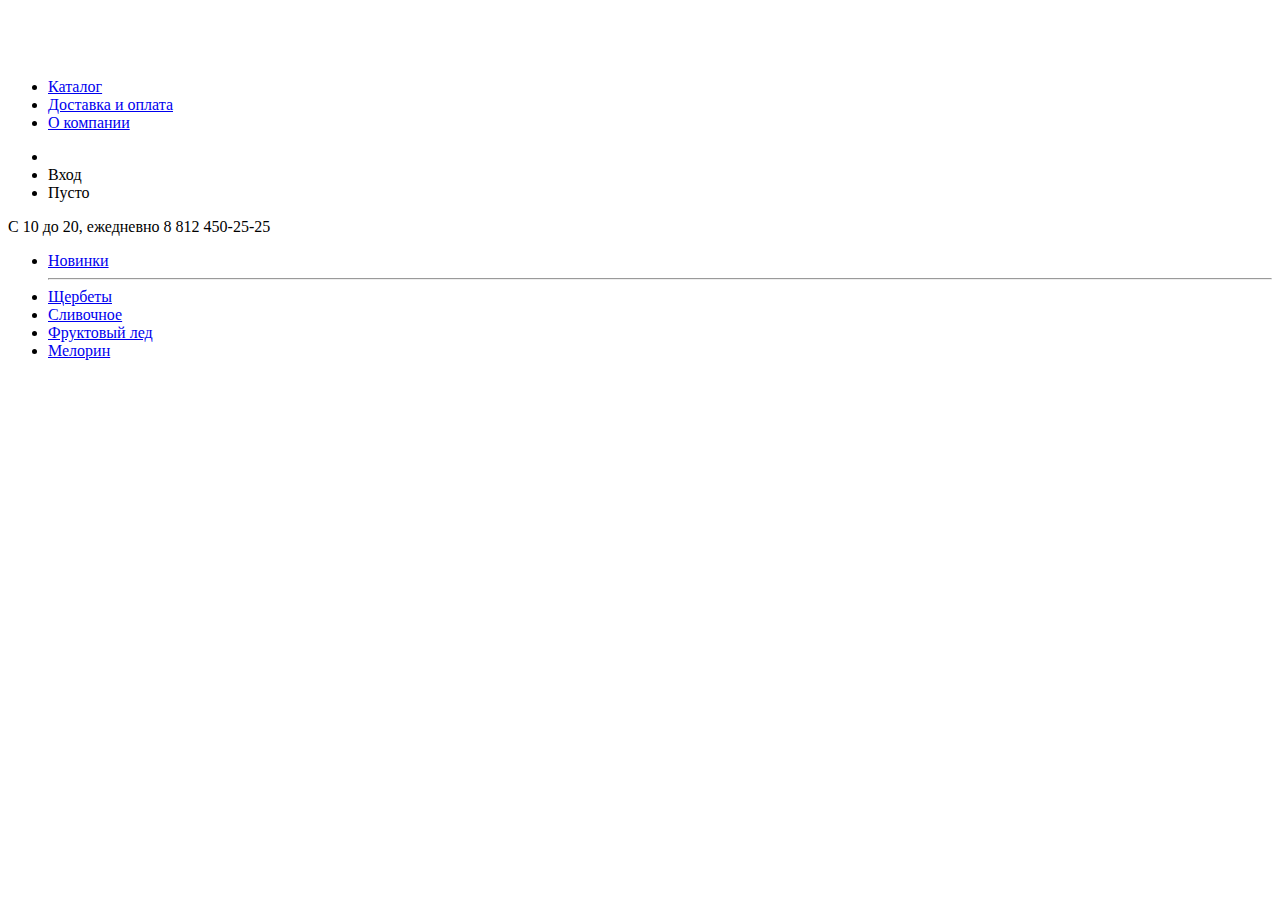
==== index.html @ 8fad9836 "markup" ====
<!DOCTYPE html>
<html lang="ru">
  <head>
    <meta charset="utf-8">
    <title>HTML Academy: Глейси</title>
  </head>
  <body>

    <header class="header">
    	<a class="header__logo">
          <img src="img/logo.png" width="100" height="50" alt="Логотип Глейси">
      </a>
    	<nav class="main-navigation">
	        <ul class="main-menu">
	          <li class="main-menu__item"><a class="main-menu__link" href="catalog.html">Каталог</a></li>
	          <li class="main-menu__item"><a class="main-menu__link" href="delivery.html">Доставка и оплата</a></li>
	          <li class="main-menu__item"><a class="main-menu__link" href="aboutUs.html">О компании</a></li>
	        </ul>
	        <ul class="user-menu">
	        	<li class="user-menu__item user-menu__search"></li>
	          	<li class="user-menu__item user-menu__login-link">Вход</li>
	          	<li class="user-menu__item user-menu__cart">Пусто</li>
	        </ul>
    	</nav>
    	<p class="contacts">
    		<span class="contacts__schedule">С 10 до 20, ежедневно</span>
    		<span class="contacts__tel">8 812 450-25-25</span>
    	</p>
    </header>

    <section class="modal-catalog">
      <ul class="catalog-menu">
        <li class="catalog-menu__item"><a class="catalog-menu__link" href="fresh.html">Новинки</a></li>
        <hr>
        <li class="catalog-menu__item"><a class="catalog-menu__link" href="scrubbings.html">Щербеты</a></li>
        <li class="catalog-menu__item"><a class="catalog-menu__link" href="creamy.html">Сливочное</a></li>
        <li class="catalog-menu__item"><a class="catalog-menu__link" href="fruitIce.html">Фруктовый лед</a></li>
        <li class="catalog-menu__item"><a class="catalog-menu__link" href="melorin.html">Мелорин</a></li>
      </ul>
    </section>
  </body>
</html>
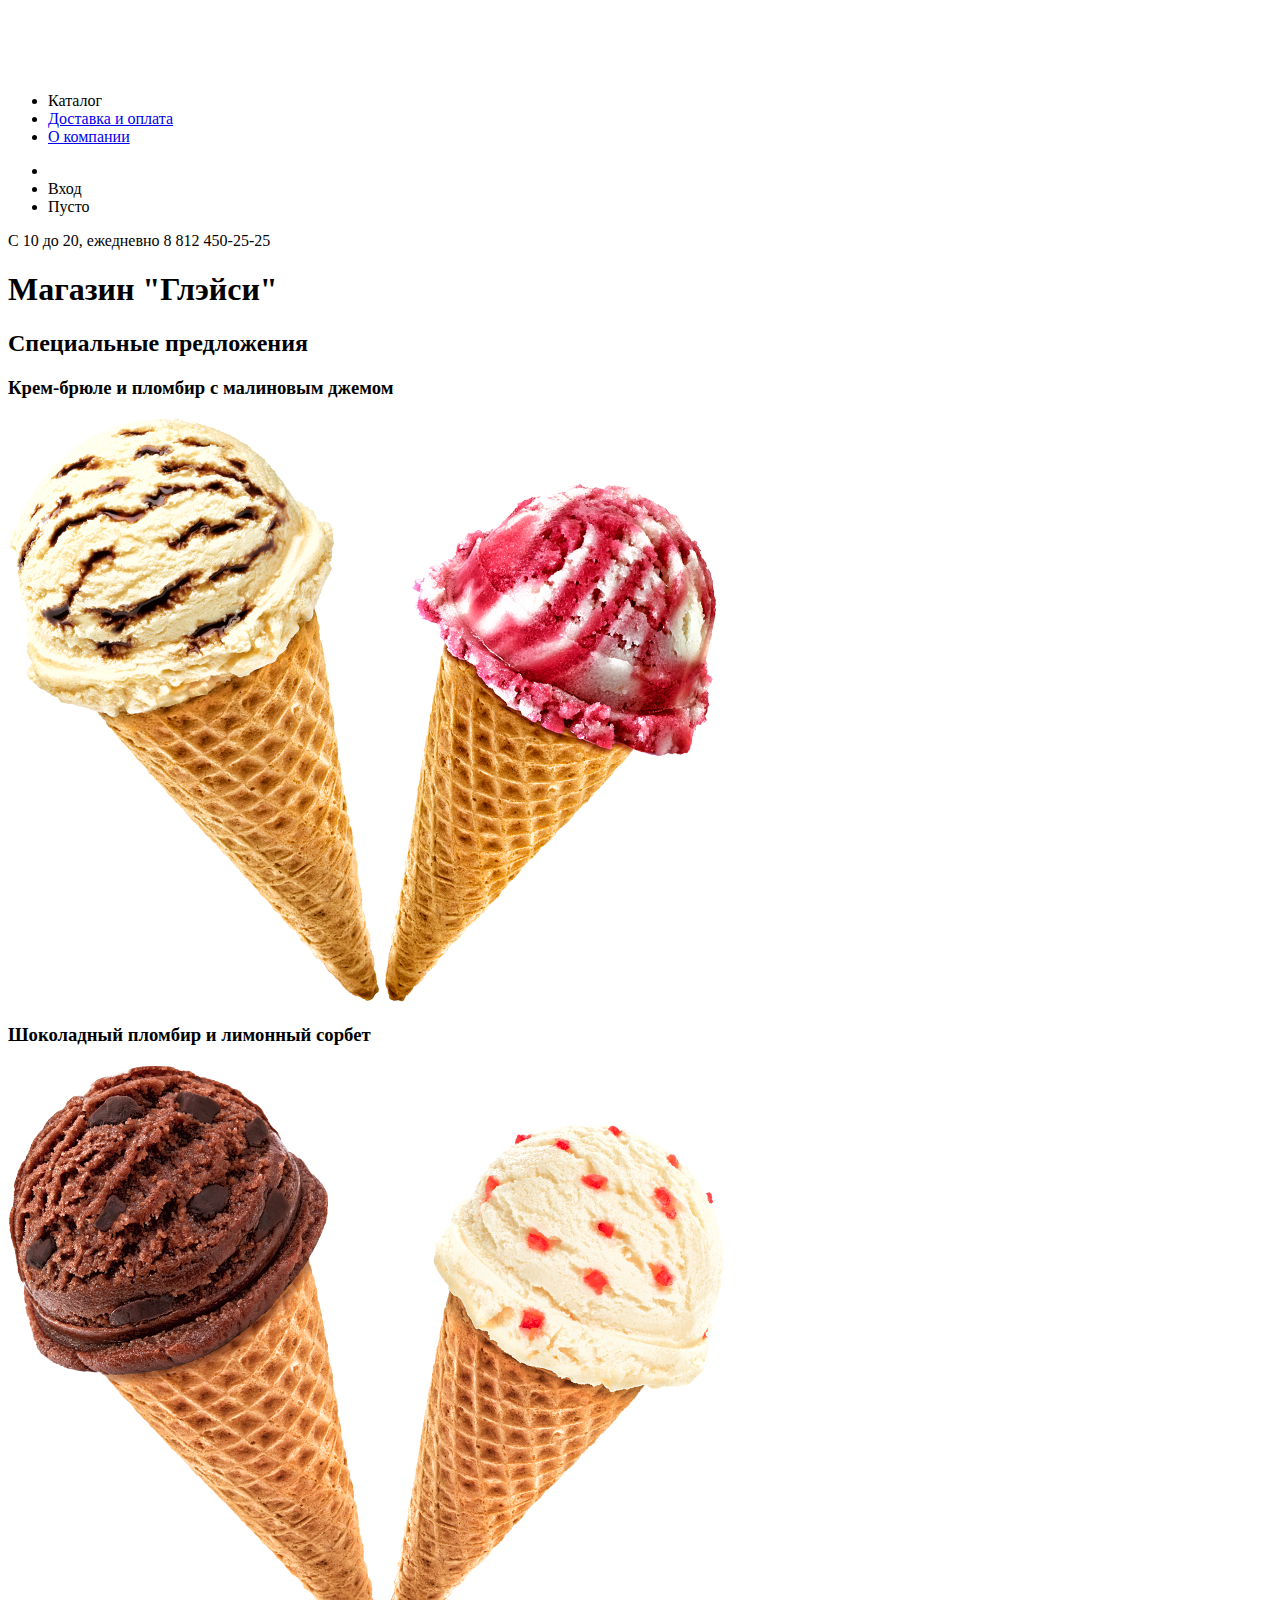
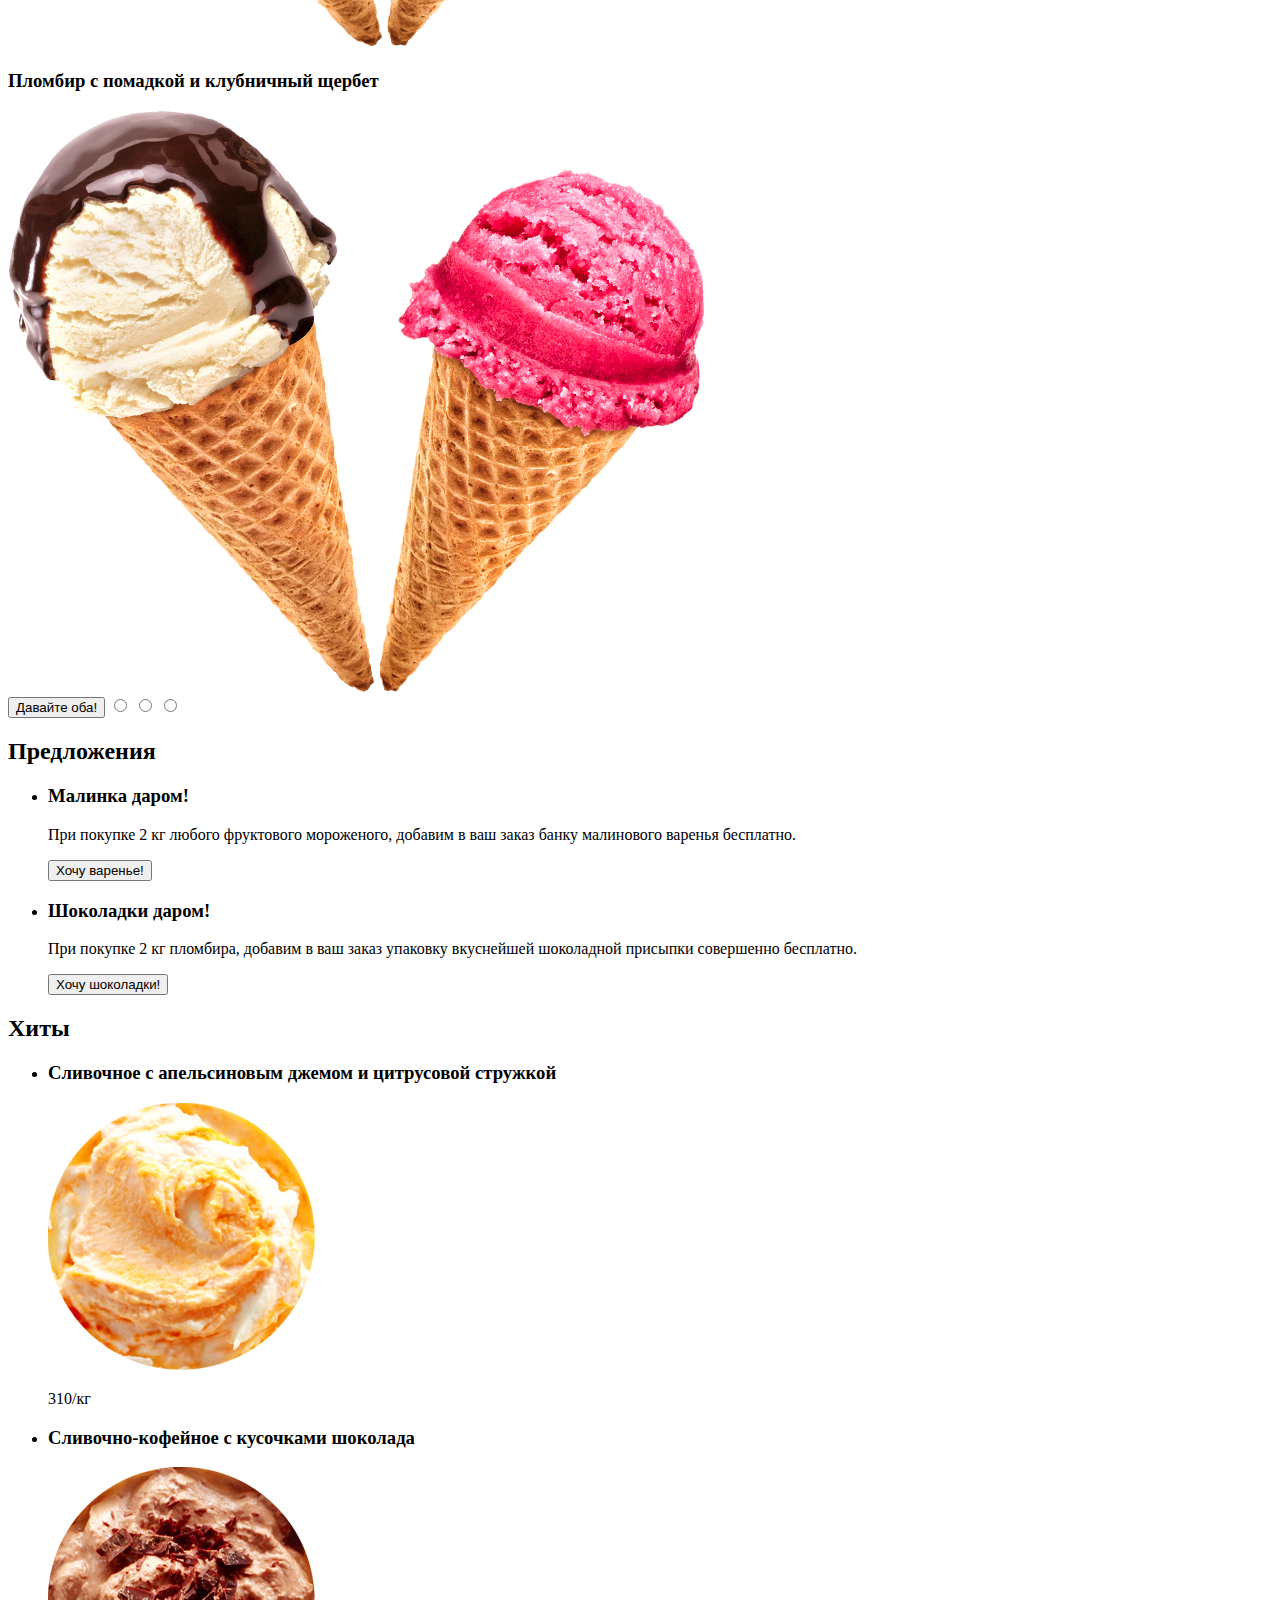
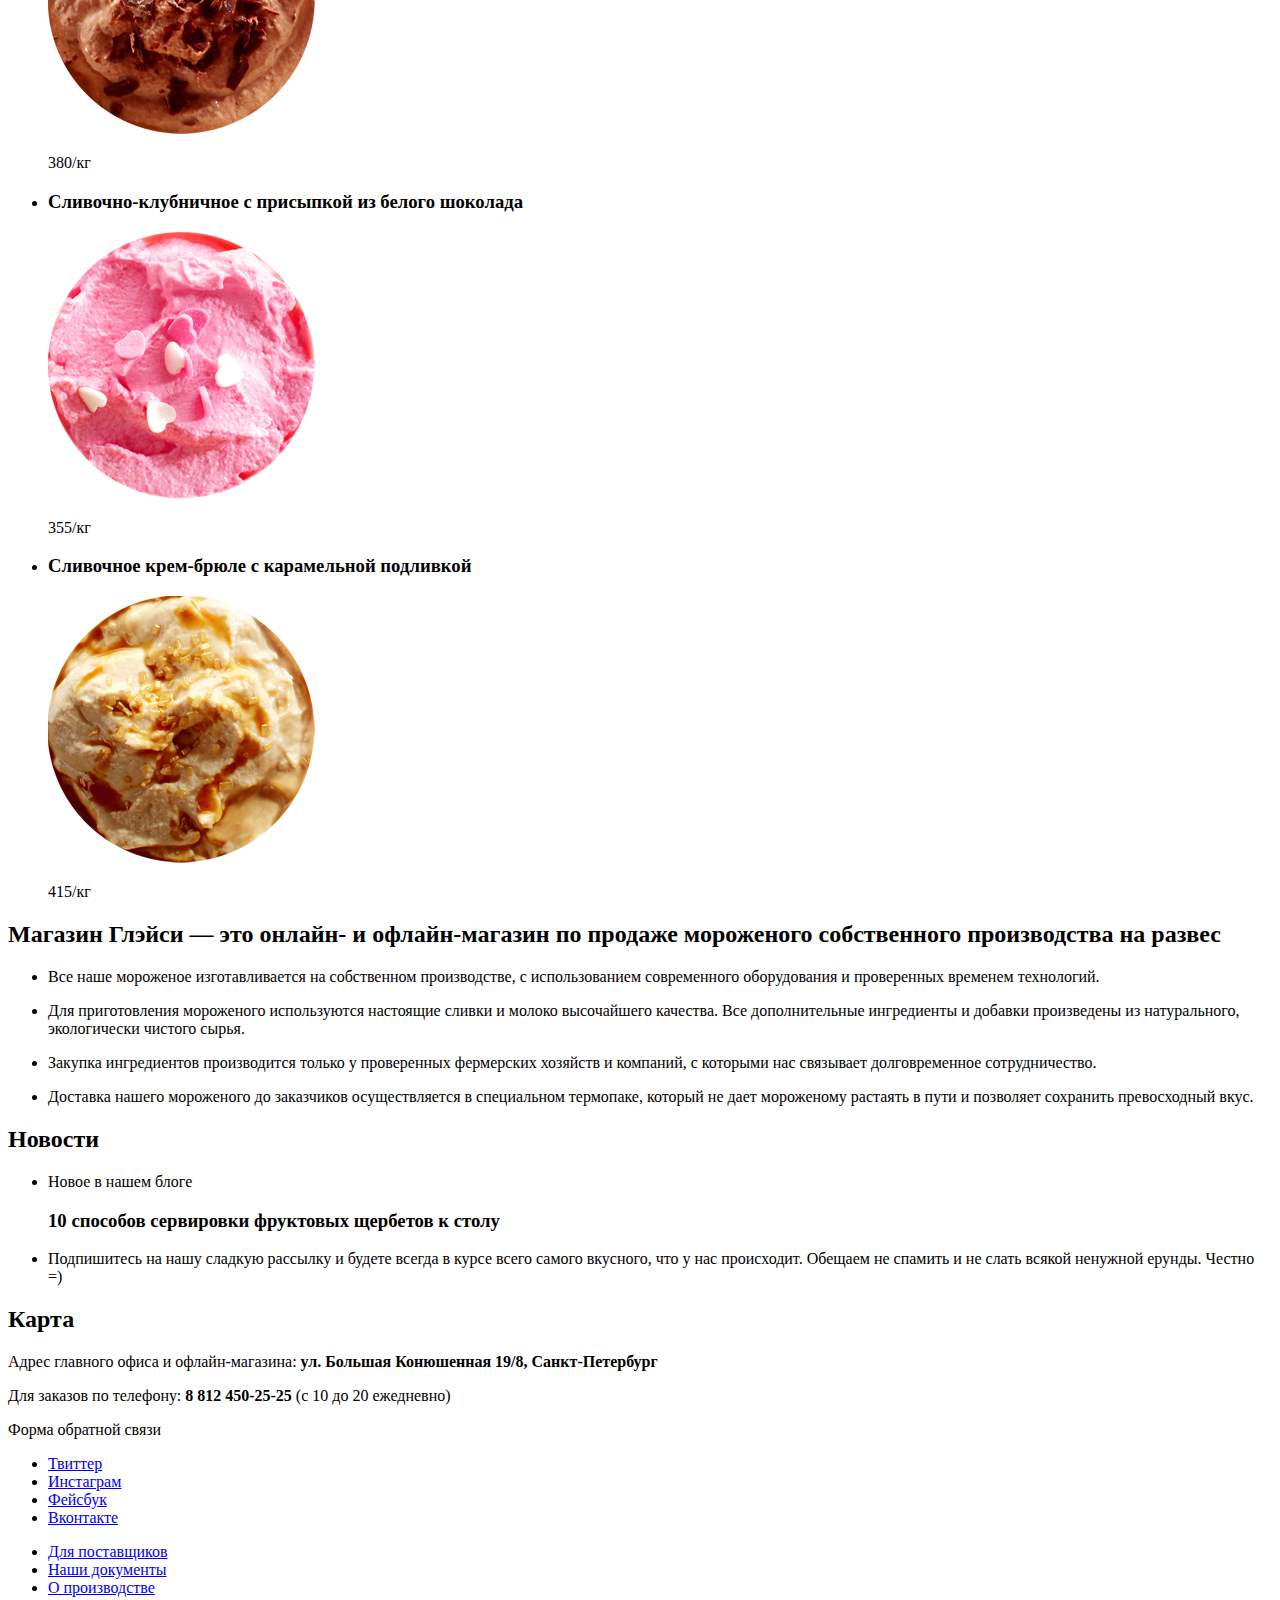
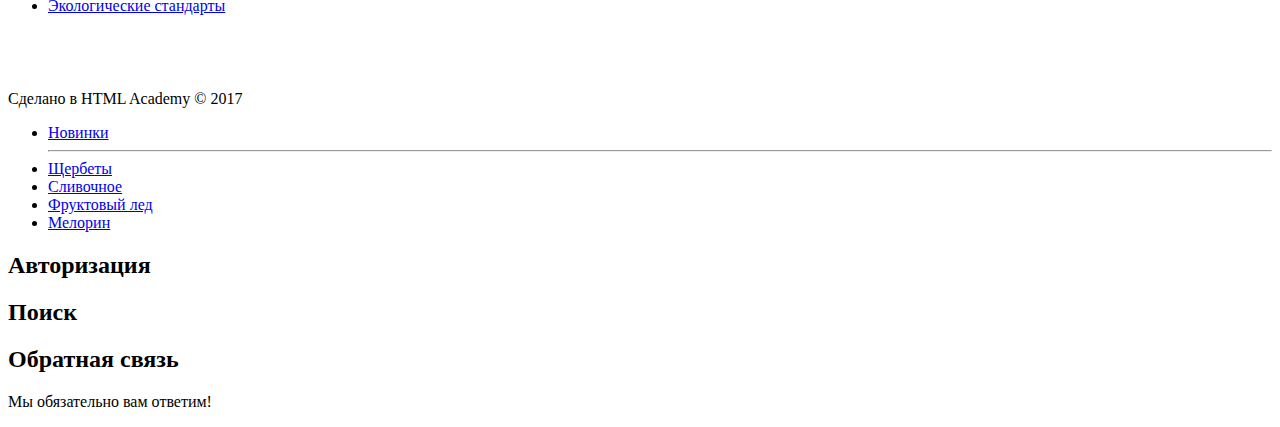
==== commit 558f8dc0: "'index_markup'" ====
--- a/index.html
+++ b/index.html
@@ -8,18 +8,18 @@
 
     <header class="header">
     	<a class="header__logo">
-          <img src="img/logo.png" width="100" height="50" alt="Логотип Глейси">
+          <img src="img/logo.png" width="154" height="64" alt="Логотип Глейси">
       </a>
     	<nav class="main-navigation">
 	        <ul class="main-menu">
-	          <li class="main-menu__item"><a class="main-menu__link" href="catalog.html">Каталог</a></li>
+	          <li class="main-menu__item">Каталог</li>
 	          <li class="main-menu__item"><a class="main-menu__link" href="delivery.html">Доставка и оплата</a></li>
 	          <li class="main-menu__item"><a class="main-menu__link" href="aboutUs.html">О компании</a></li>
 	        </ul>
 	        <ul class="user-menu">
 	        	<li class="user-menu__item user-menu__search"></li>
-	          	<li class="user-menu__item user-menu__login-link">Вход</li>
-	          	<li class="user-menu__item user-menu__cart">Пусто</li>
+          	<li class="user-menu__item user-menu__login-link">Вход</li>
+          	<li class="user-menu__item user-menu__cart">Пусто</li>
 	        </ul>
     	</nav>
     	<p class="contacts">
@@ -28,6 +28,141 @@
     	</p>
     </header>
 
+    <main>
+      <h1 class="visually-hidden">Магазин "Глэйси"</h1>
+      <section class="carousel">
+        <h2 class="visually-hidden">Специальные предложения</h2>
+        <div class="carousel__item1">
+          <h3>Крем-брюле и пломбир с малиновым джемом</h3>
+          <img src="img/bg/Мороженко1.png" width="372" height="584" alt="Мороженко1">
+          <img src="img/bg/Мороженко2.png" width="333" height="519" alt="Мороженко2">
+        </div>
+        <div class="carousel__item2">
+          <h3>Шоколадный пломбир и лимонный сорбет</h3>
+          <img src="img/bg/Мороженко3.png" width="375" height="582" alt="Мороженко3">
+          <img src="img/bg/Мороженко4.png" width="338" height="523" alt="Мороженко4">
+        </div>
+        <div class="carousel__item3">
+          <h3>Пломбир с помадкой и клубничный щербет</h3>
+          <img src="img/bg/Мороженко5.png" width="367" height="582" alt="Мороженко5">
+          <img src="img/bg/Мороженко6.png" width="326" height="523" alt="Мороженко6">
+        </div>
+        <button class="carousel__button">Давайте оба!</button>
+        <input type="radio" class="carousel-control carousel-control__active">
+        <input type="radio" class="carousel-control">
+        <input type="radio" class="carousel-control">
+      </section>
+
+      <section class="offers">
+        <h2 class="visually-hidden">Предложения</h2>
+        <ul class="offers__list">
+          <li class="offers__item">
+            <h3>Малинка даром!</h3>
+            <p>При покупке 2 кг любого фруктового мороженого, добавим в ваш заказ банку малинового варенья бесплатно.</p>
+            <button>Хочу варенье!</button>
+          </li>
+          <li class="offers__item">
+            <h3>Шоколадки даром!</h3>
+            <p>При покупке 2 кг пломбира, добавим в ваш заказ упаковку вкуснейшей шоколадной присыпки совершенно бесплатно.</p>
+            <button>Хочу шоколадки!</button>
+          </li>
+        </ul>
+      </section>
+
+      <section class="main-products">
+        <h2 class="visually-hidden">Хиты</h2>
+        <ul class="main-products__list">
+          <li class="main-products__item">
+            <h3>Сливочное с апельсиновым джемом и цитрусовой стружкой</h3>
+            <a class="main-products__link"><img src="img/catalog/1.png" width="267" height="267" alt="1"></a>
+            <p>310<span>/кг</span></p>
+          </li>
+          <li class="main-products__item">
+            <h3>Сливочно-кофейное с кусочками шоколада</h3>
+            <a class="main-products__link"><img src="img/catalog/2.png" width="267" height="267" alt="2"></a>
+            <p>380<span>/кг</span></p>
+          </li>
+          <li class="main-products__item">
+            <h3>Сливочно-клубничное с присыпкой из белого шоколада</h3>
+            <a class="main-products__link"><img src="img/catalog/3.png" width="267" height="267" alt="3"></a>
+            <p>355<span>/кг</span></p>
+          </li>
+          <li class="main-products__item">
+            <h3>Сливочное крем-брюле с карамельной подливкой</h3>
+            <a class="main-products__link"><img src="img/catalog/4.png" width="267" height="267" alt="4"></a>
+            <p>415<span>/кг</span></p>
+          </li>
+        </ul>
+      </section>
+
+      <section class="features">
+        <h2>Магазин Глэйси — это онлайн- и офлайн-магазин по продаже мороженого собственного производства на развес</h2>
+        <ul class="features__list">
+          <li class="features__item">
+            <p>Все наше мороженое изготавливается на собственном производстве, с использованием современного оборудования и проверенных временем технологий.</p>
+          </li>
+          <li class="features__item">
+            <p>Для приготовления мороженого используются настоящие сливки и молоко высочайшего качества. Все дополнительные ингредиенты и добавки произведены из натурального, экологически чистого сырья.</p>
+          </li>
+          <li class="features__item">
+            <p>Закупка ингредиентов  производится только у проверенных фермерских хозяйств и компаний, с которыми нас связывает долговременное сотрудничество.</p>
+          </li>
+          <li class="features__item">
+            <p>Доставка нашего мороженого до заказчиков осуществляется в специальном термопаке, который не дает мороженому растаять в пути и позволяет сохранить превосходный вкус.</p>
+          </li>
+        </ul>
+      </section>
+
+      <section class="news">
+        <h2 class="visually-hidden">Новости</h2>
+        <ul class="news__list">
+          <li class="news__item">
+            <p>Новое в нашем блоге</p>
+            <h3>10 способов сервировки фруктовых щербетов к столу</h3>
+          </li>
+          <li class="news__item">
+            <p>Подпишитесь на нашу сладкую рассылку и будете всегда в курсе всего самого вкусного, что у нас происходит. Обещаем не спамить и не слать всякой ненужной ерунды. Честно =)</p>
+            <form></form>
+          </li>
+        </ul>
+      </section>
+
+      <section class="map-contacts">
+        <h2 class="visually-hidden">Карта</h2>
+        <div class="map"></div>
+        <div class="contacts">
+          <p>Адрес главного офиса и офлайн-магазина: <b>ул. Большая Конюшенная 19/8, Санкт-Петербург</b></p>
+          <p>Для заказов по телефону: <b>8 812 450-25-25</b> (с 10 до 20 ежедневно)</p>
+          <a class="contacts__link">Форма обратной связи</a>
+        </div>
+      </section>
+    </main>
+      
+    <footer class="footer">
+      <div class="social">
+        <ul class="social__list">
+          <li><a class="social__button" href="#">Твиттер</a></li>
+          <li><a class="social__button" href="#">Инстаграм</a></li>
+          <li><a class="social__button" href="#">Фейсбук</a></li>
+          <li><a class="social__button" href="#">Вконтакте</a></li>  
+        </ul>
+      </div>
+      <p class="footer-nav">
+        <ul class="footer-nav__list">
+          <li class="footer-nav__item"><a class="footer-nav__link" href="#">Для поставщиков</a></li>
+          <li class="footer-nav__item"><a class="footer-nav__link" href="#">Наши документы</a></li>
+          <li class="footer-nav__item"><a class="footer-nav__link" href="#">О производстве</a></li>
+          <li class="footer-nav__item"><a class="footer-nav__link" href="#">Экологические стандарты</a></li>
+        </ul>
+      </p>
+      <div class="footer__copyright">
+        <a class="footer__logo" href="https://htmlacademy.ru">
+          <img src="img/logo-htmlacademy-small.png" width="108" height="39" alt="Логотип htmlacademy">
+        </a>
+        <p>Сделано в HTML Academy © 2017</p>
+      </div>
+    </footer>
+    
     <section class="modal-catalog">
       <ul class="catalog-menu">
         <li class="catalog-menu__item"><a class="catalog-menu__link" href="fresh.html">Новинки</a></li>
@@ -38,6 +173,23 @@
         <li class="catalog-menu__item"><a class="catalog-menu__link" href="melorin.html">Мелорин</a></li>
       </ul>
     </section>
+
+    <section class="modal-login">
+      <h2 class="visually-hidden">Авторизация</h2>
+      <form></form>
+    </section>
+
+    <section class="modal-search">
+      <h2 class="visually-hidden">Поиск</h2>
+      <form></form>
+    </section>
+
+    <section class="modal-feedback">
+      <h2 class="visually-hidden">Обратная связь</h2>
+      <p>Мы обязательно вам ответим!</p>
+      <form></form>
+    </section>
+
   </body>
 </html>
 
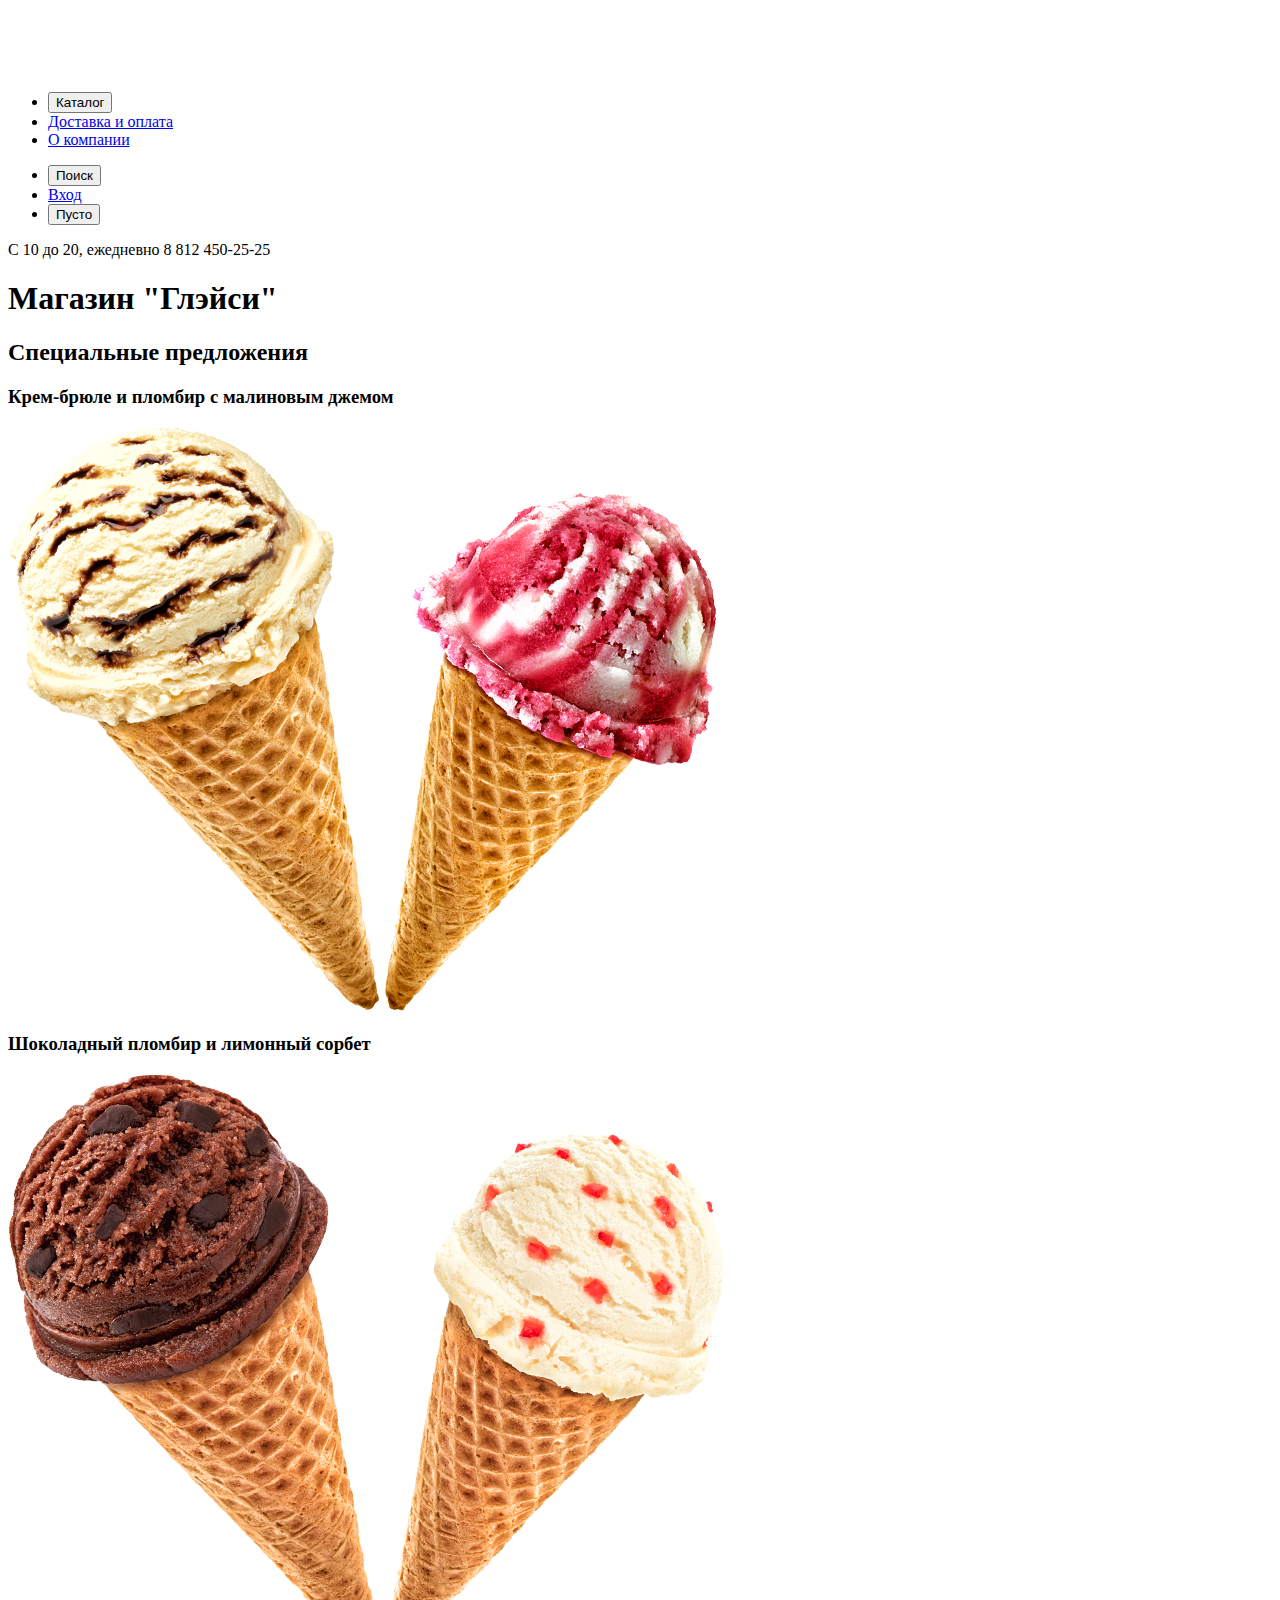
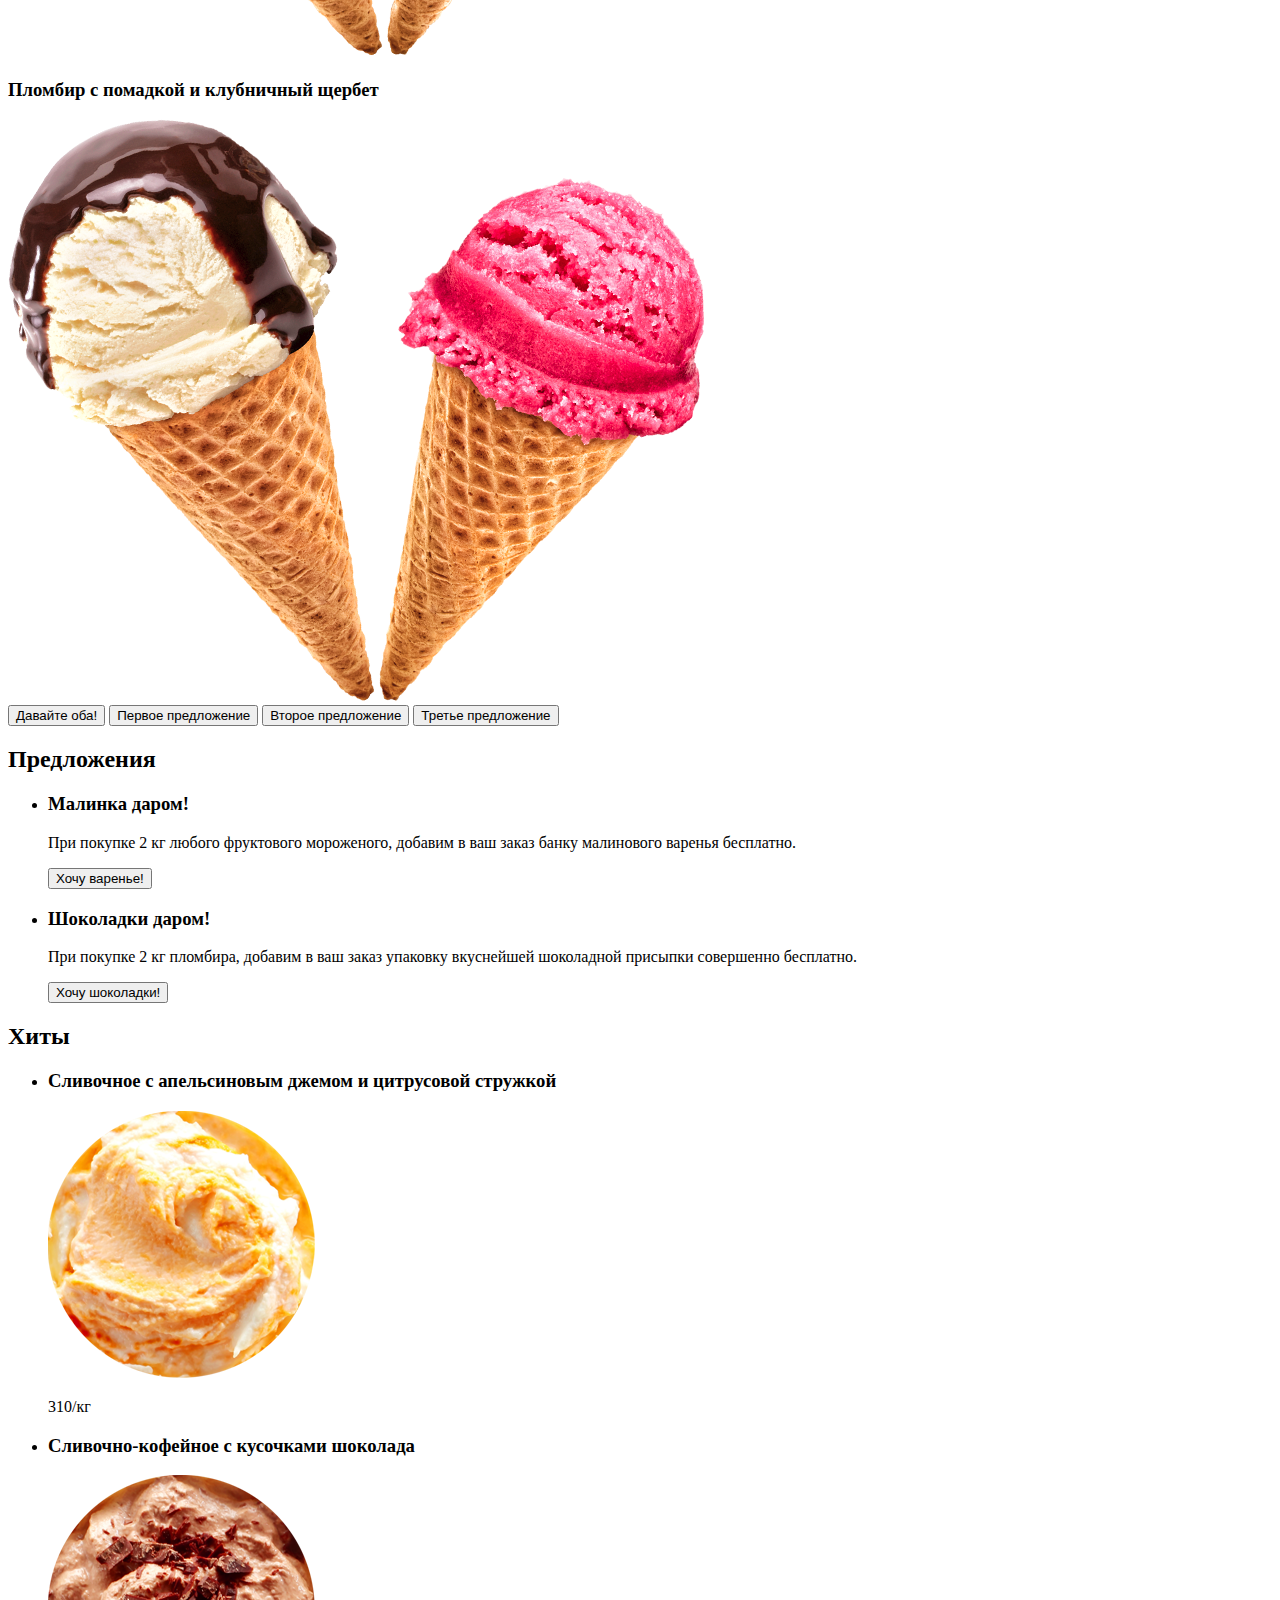
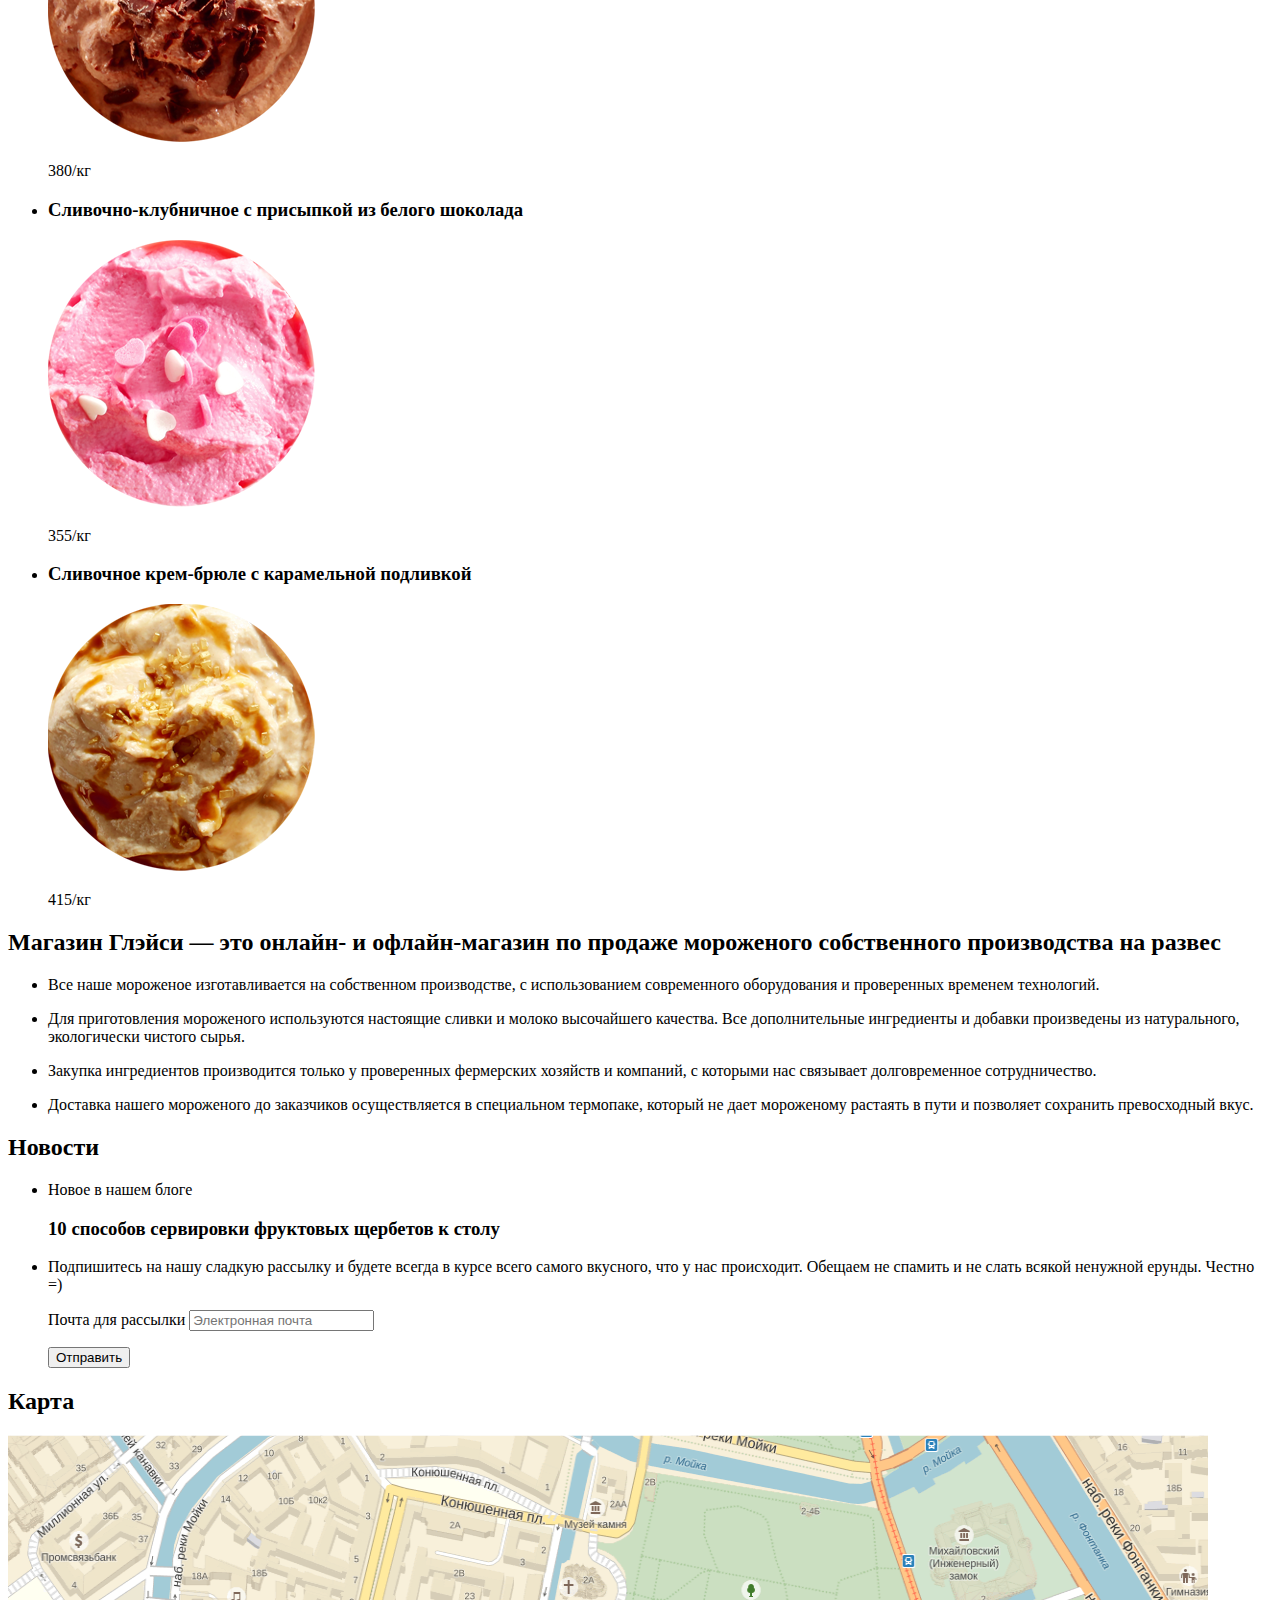
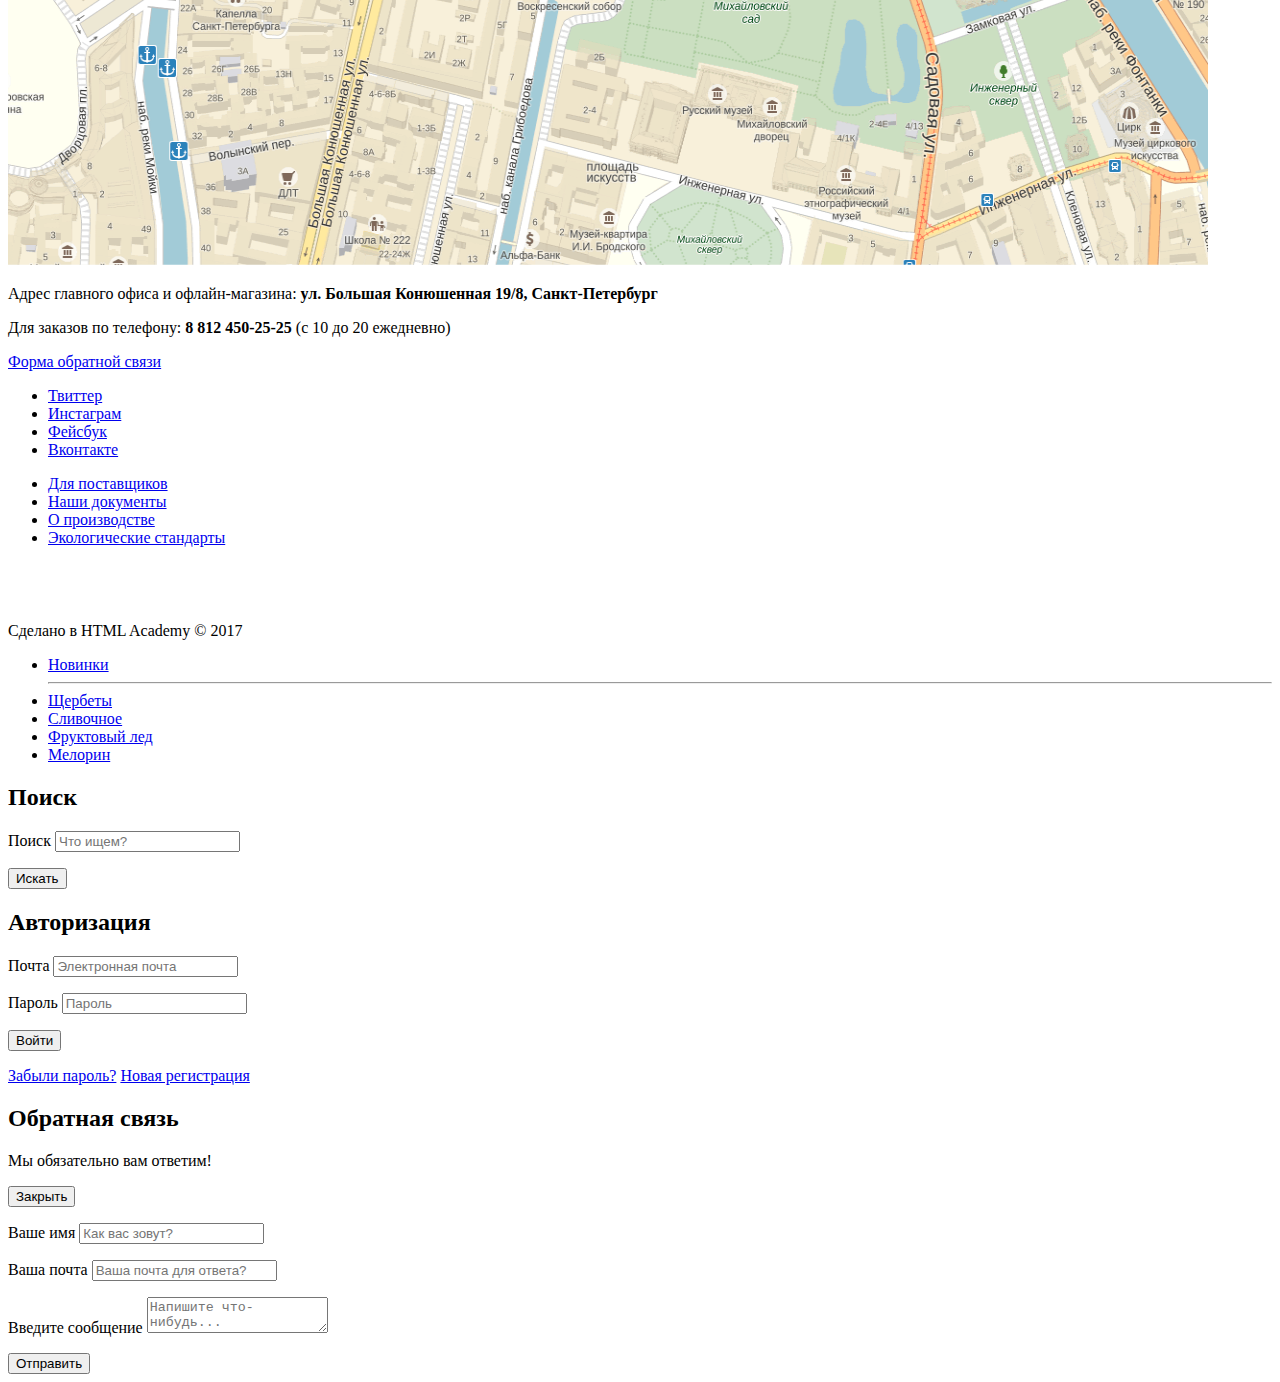
==== commit 45c9dccb: "markup" ====
--- a/index.html
+++ b/index.html
@@ -12,14 +12,20 @@
       </a>
     	<nav class="main-navigation">
 	        <ul class="main-menu">
-	          <li class="main-menu__item">Каталог</li>
+	          <li class="main-menu__item"><button class="main-menu__button" type="button">Каталог</button></li>
 	          <li class="main-menu__item"><a class="main-menu__link" href="delivery.html">Доставка и оплата</a></li>
 	          <li class="main-menu__item"><a class="main-menu__link" href="aboutUs.html">О компании</a></li>
 	        </ul>
 	        <ul class="user-menu">
-	        	<li class="user-menu__item user-menu__search"></li>
-          	<li class="user-menu__item user-menu__login-link">Вход</li>
-          	<li class="user-menu__item user-menu__cart">Пусто</li>
+	        	<li class="user-menu__item user-menu__search">
+              <button type="button"><span class="visually-hidden">Поиск</span></button>
+            </li>
+          	<li class="user-menu__item user-menu__login">
+              <a href="login.html">Вход</a>
+            </li>
+          	<li class="user-menu__item user-menu__cart">
+              <button type="button">Пусто</button>
+            </li>
 	        </ul>
     	</nav>
     	<p class="contacts">
@@ -30,6 +36,7 @@
 
     <main>
       <h1 class="visually-hidden">Магазин "Глэйси"</h1>
+
       <section class="carousel">
         <h2 class="visually-hidden">Специальные предложения</h2>
         <div class="carousel__item1">
@@ -48,9 +55,15 @@
           <img src="img/bg/Мороженко6.png" width="326" height="523" alt="Мороженко6">
         </div>
         <button class="carousel__button">Давайте оба!</button>
-        <input type="radio" class="carousel-control carousel-control__active">
-        <input type="radio" class="carousel-control">
-        <input type="radio" class="carousel-control">
+        <button class="carousel__control carousel__control_active" type="button">
+          <span class="visually-hidden">Первое предложение</span>
+        </button>
+        <button class="carousel__control" type="button">
+          <span class="visually-hidden">Второе предложение</span>
+        </button>
+        <button class="carousel__control" type="button">
+          <span class="visually-hidden">Третье предложение</span>
+        </button>
       </section>
 
       <section class="offers">
@@ -59,12 +72,12 @@
           <li class="offers__item">
             <h3>Малинка даром!</h3>
             <p>При покупке 2 кг любого фруктового мороженого, добавим в ваш заказ банку малинового варенья бесплатно.</p>
-            <button>Хочу варенье!</button>
+            <button class="offers__button" type="button">Хочу варенье!</button>
           </li>
           <li class="offers__item">
             <h3>Шоколадки даром!</h3>
             <p>При покупке 2 кг пломбира, добавим в ваш заказ упаковку вкуснейшей шоколадной присыпки совершенно бесплатно.</p>
-            <button>Хочу шоколадки!</button>
+            <button class="offers__button" type="button">Хочу шоколадки!</button>
           </li>
         </ul>
       </section>
@@ -74,23 +87,23 @@
         <ul class="main-products__list">
           <li class="main-products__item">
             <h3>Сливочное с апельсиновым джемом и цитрусовой стружкой</h3>
-            <a class="main-products__link"><img src="img/catalog/1.png" width="267" height="267" alt="1"></a>
-            <p>310<span>/кг</span></p>
+            <a class="main-products__link"><img src="img/catalog/1.png" width="267" height="267" alt="icecream1"></a>
+            <p class="main-products__price">310<span>/кг</span></p>
           </li>
           <li class="main-products__item">
             <h3>Сливочно-кофейное с кусочками шоколада</h3>
-            <a class="main-products__link"><img src="img/catalog/2.png" width="267" height="267" alt="2"></a>
-            <p>380<span>/кг</span></p>
+            <a class="main-products__link"><img src="img/catalog/2.png" width="267" height="267" alt="icecream2"></a>
+            <p class="main-products__price">380<span>/кг</span></p>
           </li>
           <li class="main-products__item">
             <h3>Сливочно-клубничное с присыпкой из белого шоколада</h3>
-            <a class="main-products__link"><img src="img/catalog/3.png" width="267" height="267" alt="3"></a>
-            <p>355<span>/кг</span></p>
+            <a class="main-products__link"><img src="img/catalog/3.png" width="267" height="267" alt="icecream3"></a>
+            <p class="main-products__price">355<span>/кг</span></p>
           </li>
           <li class="main-products__item">
             <h3>Сливочное крем-брюле с карамельной подливкой</h3>
-            <a class="main-products__link"><img src="img/catalog/4.png" width="267" height="267" alt="4"></a>
-            <p>415<span>/кг</span></p>
+            <a class="main-products__link"><img src="img/catalog/4.png" width="267" height="267" alt="icecream4"></a>
+            <p class="main-products__price">415<span>/кг</span></p>
           </li>
         </ul>
       </section>
@@ -122,32 +135,40 @@
           </li>
           <li class="news__item">
             <p>Подпишитесь на нашу сладкую рассылку и будете всегда в курсе всего самого вкусного, что у нас происходит. Обещаем не спамить и не слать всякой ненужной ерунды. Честно =)</p>
-            <form></form>
+            <form class="news__subscription" action="https://echo.htmlacademy.ru" method="post">
+              <p>
+                <label for="news-email" class="visually-hidden">Почта для рассылки</label>
+                <input id="news-email" type="email" name="email" value="" placeholder="Электронная почта">
+              </p>
+              <button class="news__submit" type="submit">Отправить</button>
+            </form>
           </li>
         </ul>
       </section>
 
       <section class="map-contacts">
         <h2 class="visually-hidden">Карта</h2>
-        <div class="map"></div>
+        <p>
+          <img src="img/bg/map.png" width="1200" height="430" alt="Офис компании по адресу ул. Большая Конюшенная 19/8, Санкт-Петербург">
+        </p>
         <div class="contacts">
           <p>Адрес главного офиса и офлайн-магазина: <b>ул. Большая Конюшенная 19/8, Санкт-Петербург</b></p>
           <p>Для заказов по телефону: <b>8 812 450-25-25</b> (с 10 до 20 ежедневно)</p>
-          <a class="contacts__link">Форма обратной связи</a>
+          <a class="contacts__link" href="feedback.html">Форма обратной связи</a>
         </div>
       </section>
     </main>
       
     <footer class="footer">
-      <div class="social">
+      <div class="footer__social social">
         <ul class="social__list">
-          <li><a class="social__button" href="#">Твиттер</a></li>
-          <li><a class="social__button" href="#">Инстаграм</a></li>
-          <li><a class="social__button" href="#">Фейсбук</a></li>
-          <li><a class="social__button" href="#">Вконтакте</a></li>  
+          <li><a class="social__link social__link_tw" href="#">Твиттер</a></li>
+          <li><a class="social__link social__link_in" href="#">Инстаграм</a></li>
+          <li><a class="social__link social__link_fb" href="#">Фейсбук</a></li>
+          <li><a class="social__link social__link_vk" href="#">Вконтакте</a></li>  
         </ul>
       </div>
-      <p class="footer-nav">
+      <p class="footer__nav footer-nav">
         <ul class="footer-nav__list">
           <li class="footer-nav__item"><a class="footer-nav__link" href="#">Для поставщиков</a></li>
           <li class="footer-nav__item"><a class="footer-nav__link" href="#">Наши документы</a></li>
@@ -163,8 +184,8 @@
       </div>
     </footer>
     
-    <section class="modal-catalog">
-      <ul class="catalog-menu">
+    <div class="dropdown-catalog">
+      <ul class="dropdown-catalog__menu catalog-menu">
         <li class="catalog-menu__item"><a class="catalog-menu__link" href="fresh.html">Новинки</a></li>
         <hr>
         <li class="catalog-menu__item"><a class="catalog-menu__link" href="scrubbings.html">Щербеты</a></li>
@@ -172,22 +193,61 @@
         <li class="catalog-menu__item"><a class="catalog-menu__link" href="fruitIce.html">Фруктовый лед</a></li>
         <li class="catalog-menu__item"><a class="catalog-menu__link" href="melorin.html">Мелорин</a></li>
       </ul>
+    </div>
+
+    <section class="modal-search">
+      <h2 class="visually-hidden">Поиск</h2>
+      <form class="modal-search__form search-form" action="https://echo.htmlacademy.ru" method="post">
+        <p>
+          <label for="search-form-input" class="visually-hidden">Поиск</label>
+          <input id="search-form-input" type="text" name="search" placeholder="Что ищем?">
+        </p>
+        <button class="search-form__button visually-hidden" type="submit">Искать</button>
+      </form>
     </section>
 
     <section class="modal-login">
       <h2 class="visually-hidden">Авторизация</h2>
-      <form></form>
-    </section>
-
-    <section class="modal-search">
-      <h2 class="visually-hidden">Поиск</h2>
-      <form></form>
+      <form class="modal-login__form login-form" action="https://echo.htmlacademy.ru" method="post">
+        <p>
+          <label for="login-form-email" class="visually-hidden">Почта</label>
+          <input id="login-form-email" type="email" name="email" placeholder="Электронная почта">
+        </p>
+        <p>
+          <label for="login-form-password" class="visually-hidden">Пароль</label>
+          <input id="login-form-password" type="password" name="password" placeholder="Пароль">
+        </p>
+        <div  class="login-form__actions">
+          <button class="login-form__button" type="submit">Войти</button>
+          <p>
+            <a class="login-form__link" href="forgotten-password.html">Забыли пароль?</a>
+            <a class="login-form__link" href="registration.html">Новая регистрация</a>
+          </p>
+        </div>
+      </form>
     </section>
 
     <section class="modal-feedback">
       <h2 class="visually-hidden">Обратная связь</h2>
       <p>Мы обязательно вам ответим!</p>
-      <form></form>
+      <button class="modal-feedback__close" type="button">
+        <span class="visually-hidden">Закрыть</span>
+      </button>
+      <form class="modal-feedback__form feedback-form" action="https://echo.htmlacademy.ru" method="post">
+        <p class="feedback-form__item">
+          <label for="feedback-form-input" class="visually-hidden">Ваше имя</label>
+          <input id="feedback-form-name" type="text" name="name" placeholder="Как вас зовут?">
+        </p>
+        <p class="feedback-form__item">
+          <label for="feedback-form-email" class="visually-hidden">Ваша почта</label>
+          <input id="feedback-form-email" type="email" name="email" placeholder="Ваша почта для ответа?">
+        </p>
+        <p class="feedback-form__item">
+          <label for="feedback-form-text" class="visually-hidden">Введите сообщение</label>
+          <textarea id="feedback-form-text" type="text" name="text" placeholder="Напишите что-нибудь..."></textarea> 
+        </p>
+        <button class="feedback-form__button" type="submit">Отправить</button>
+      </form>
     </section>
 
   </body>
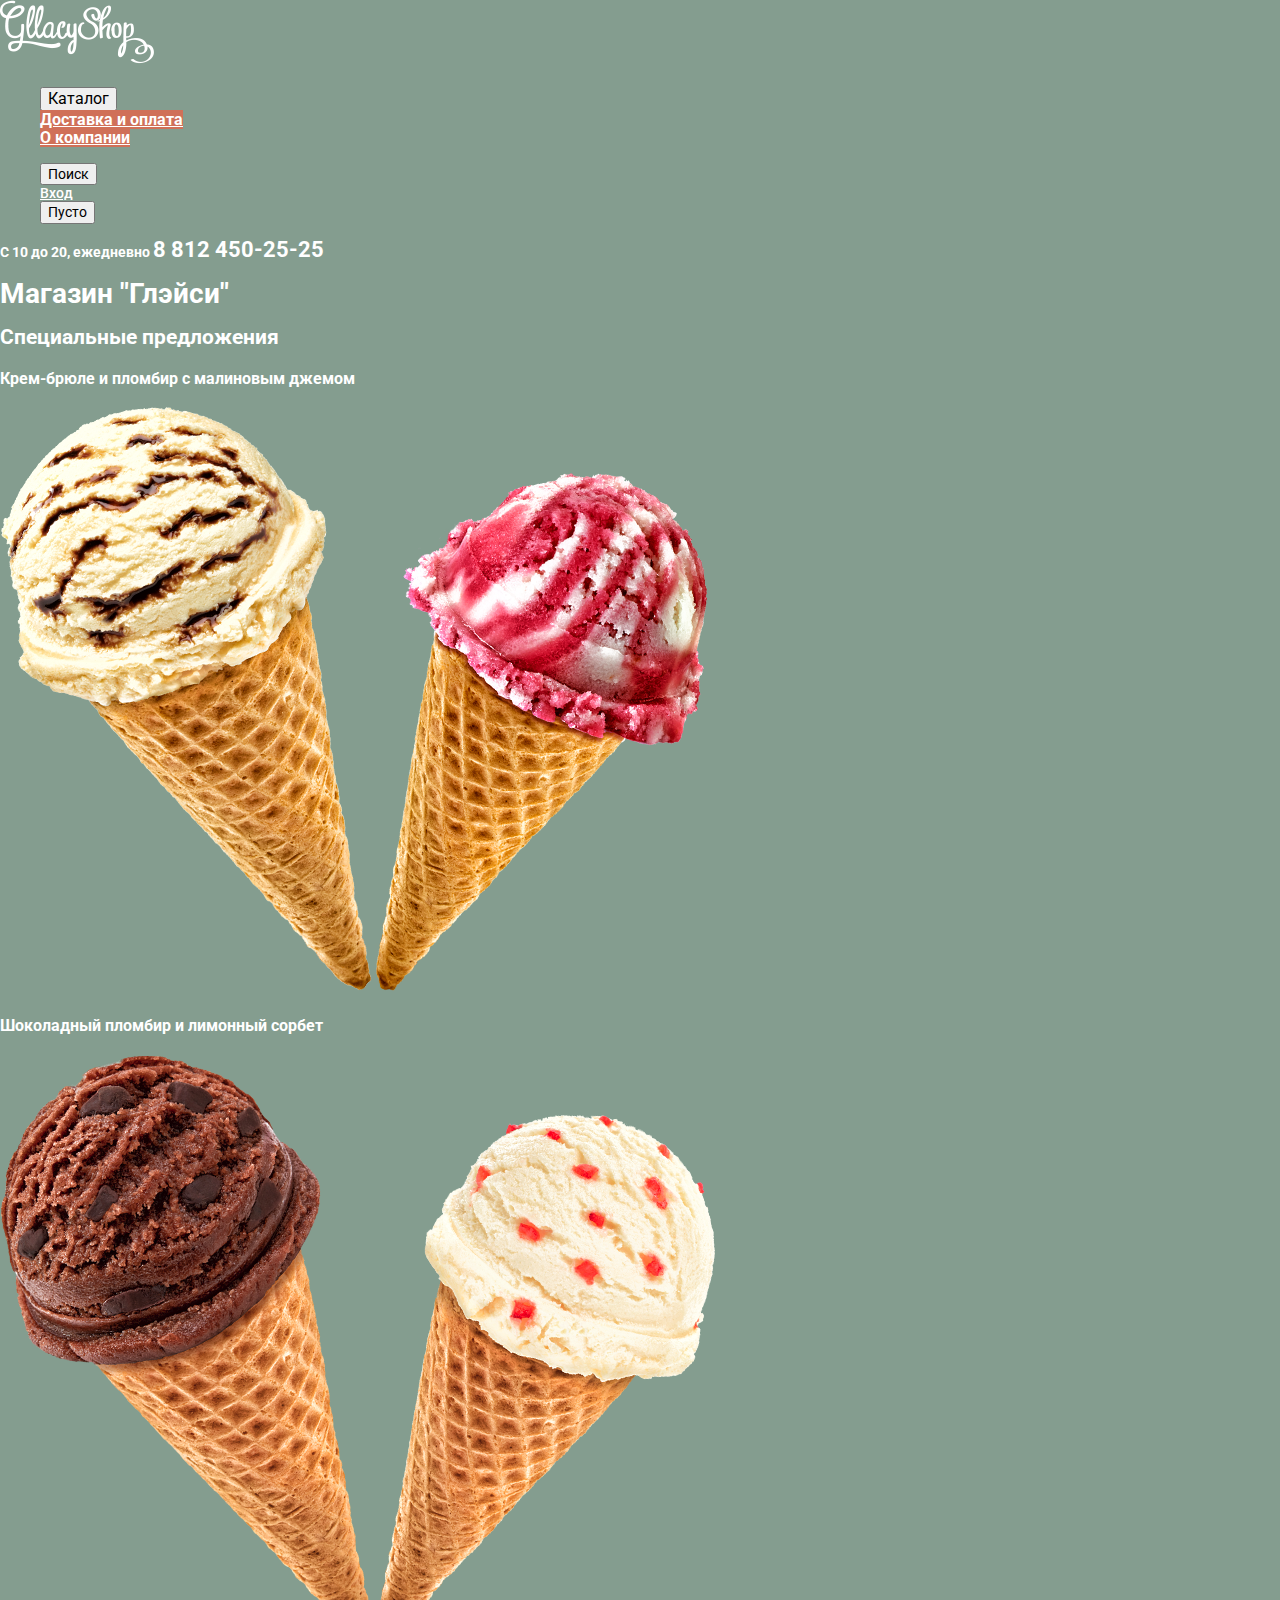
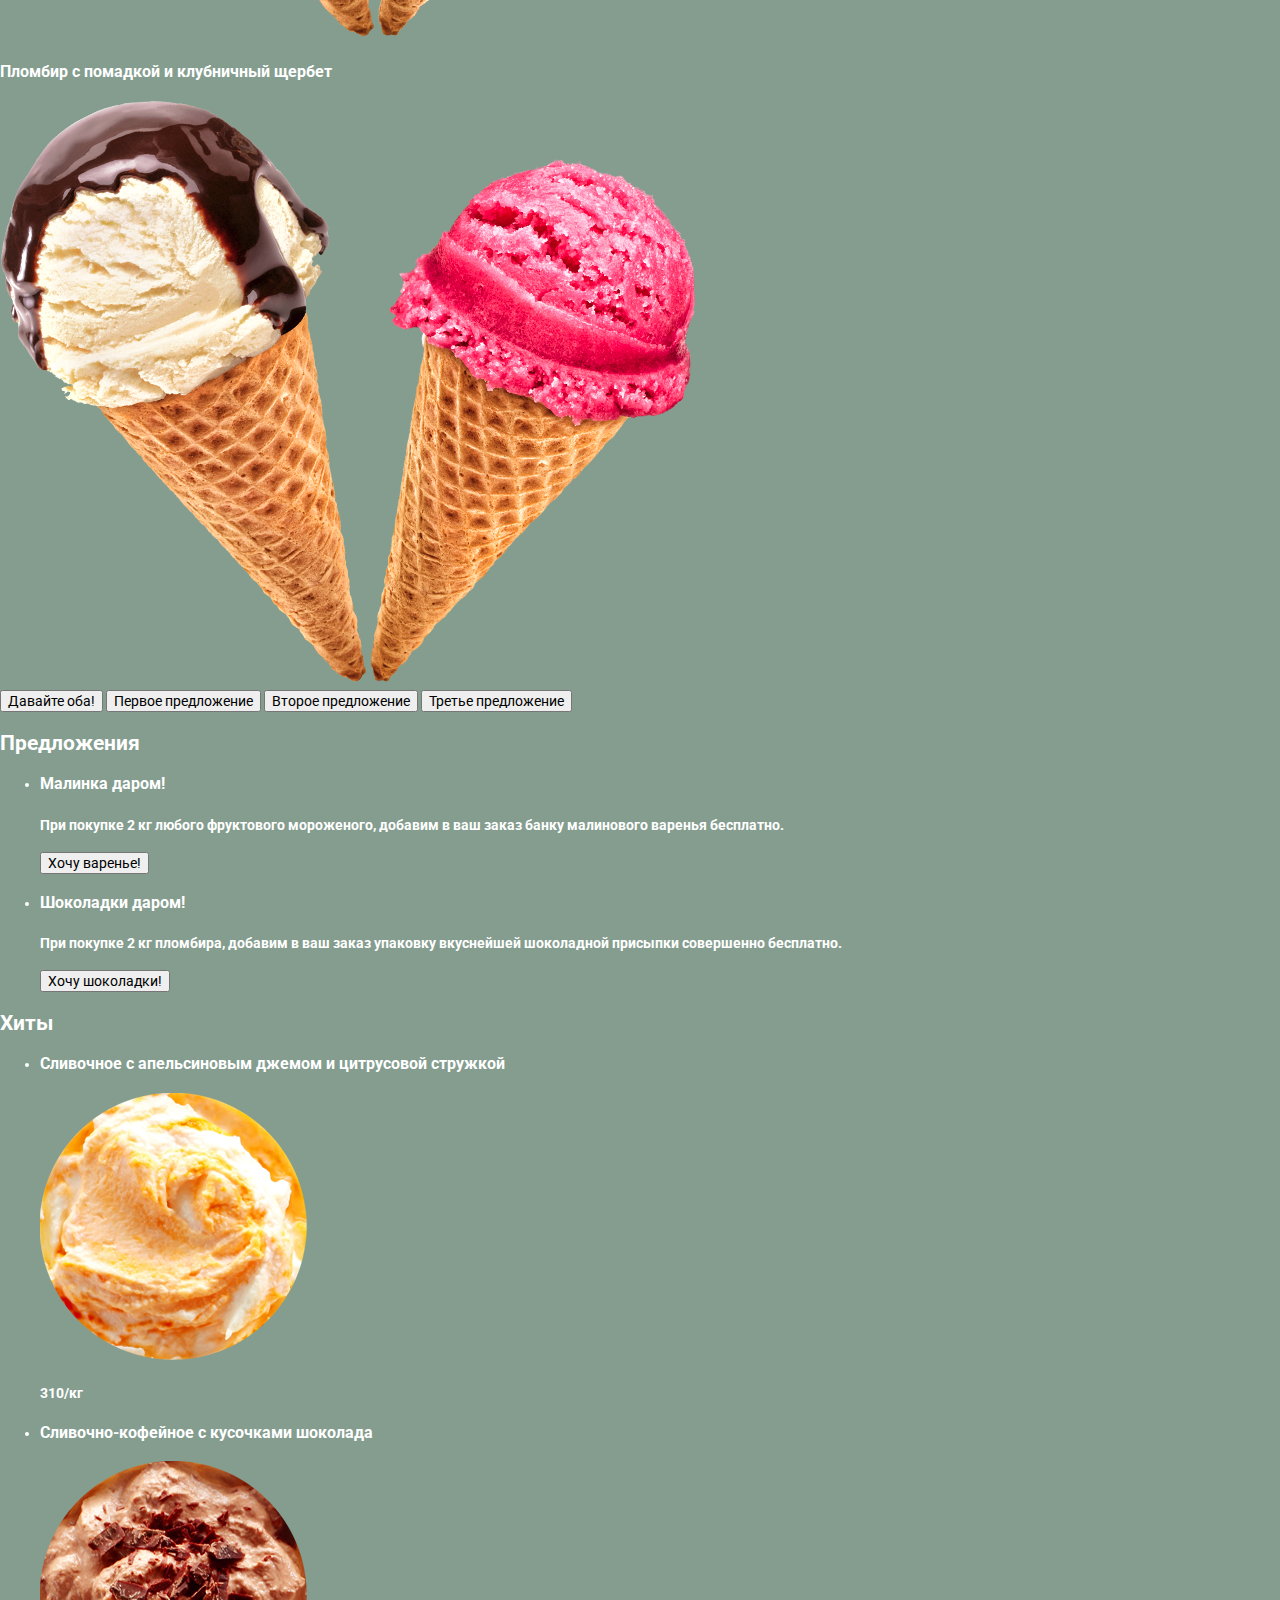
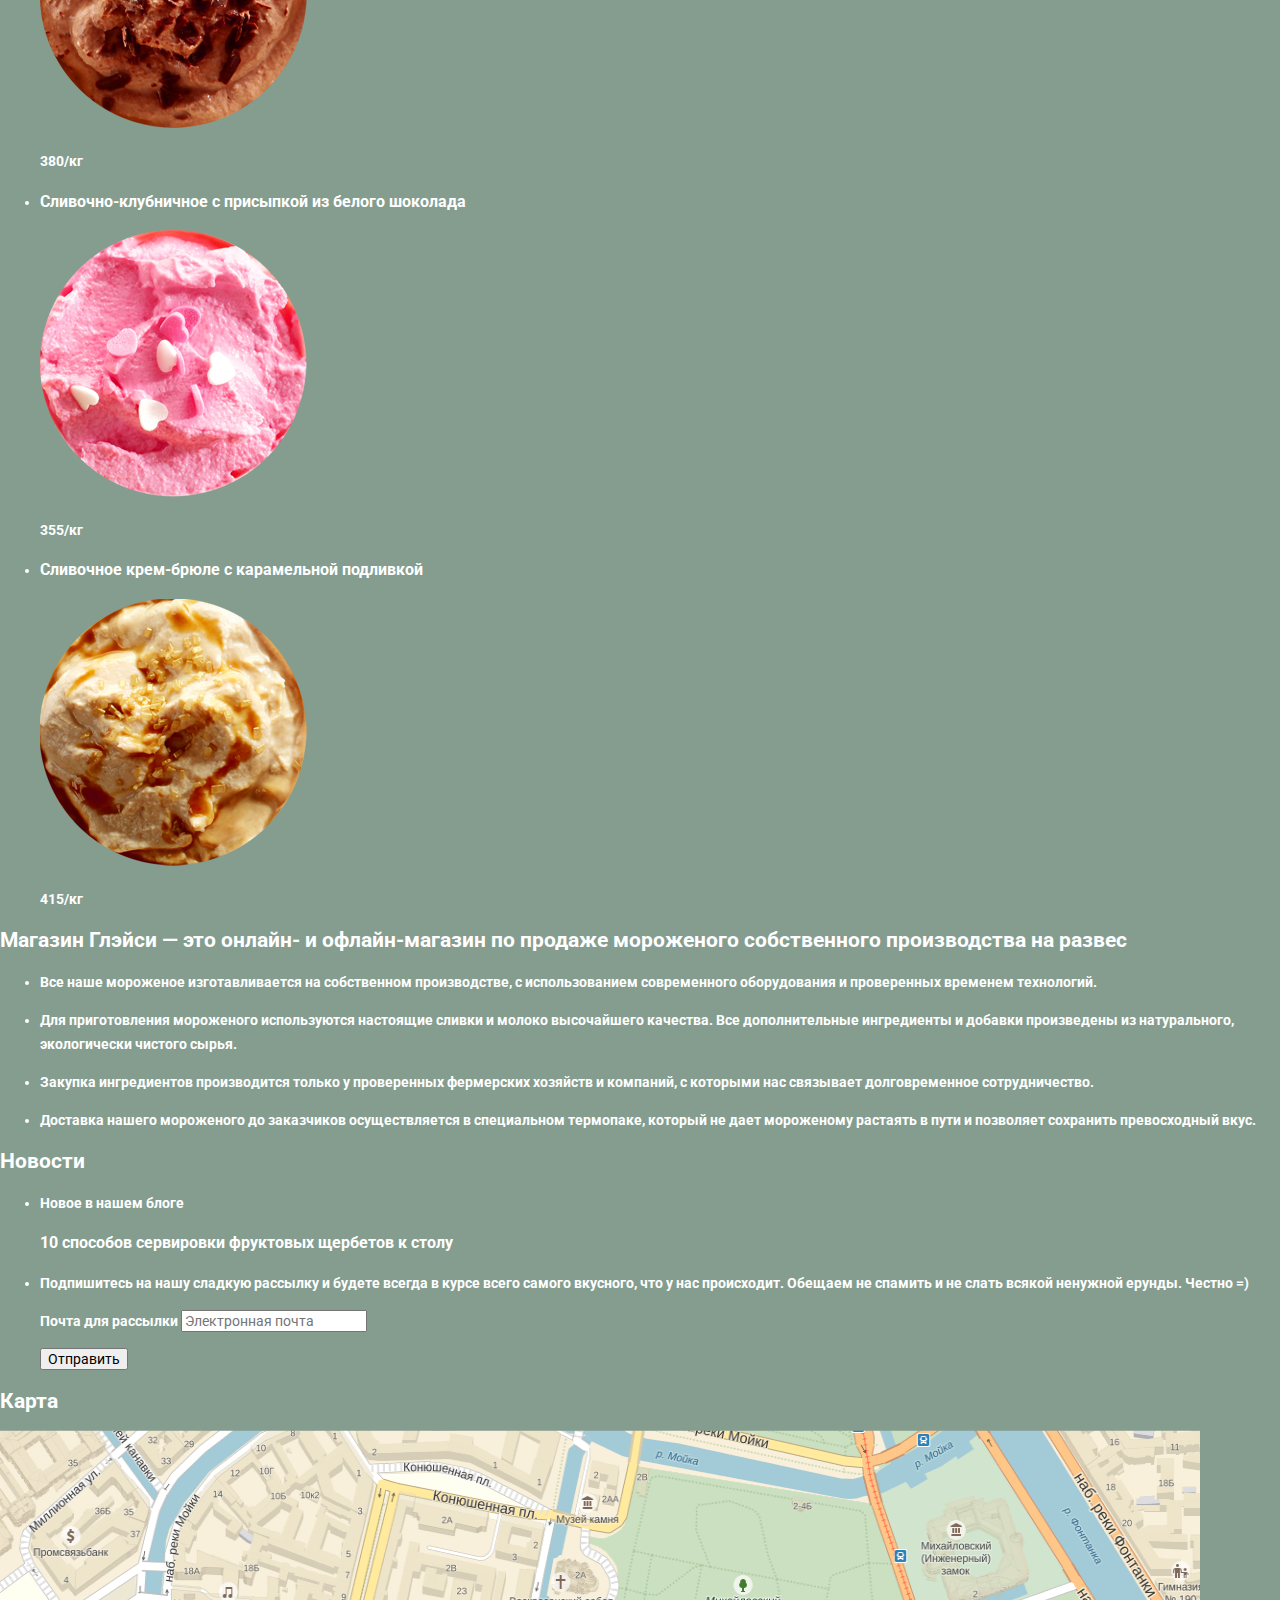
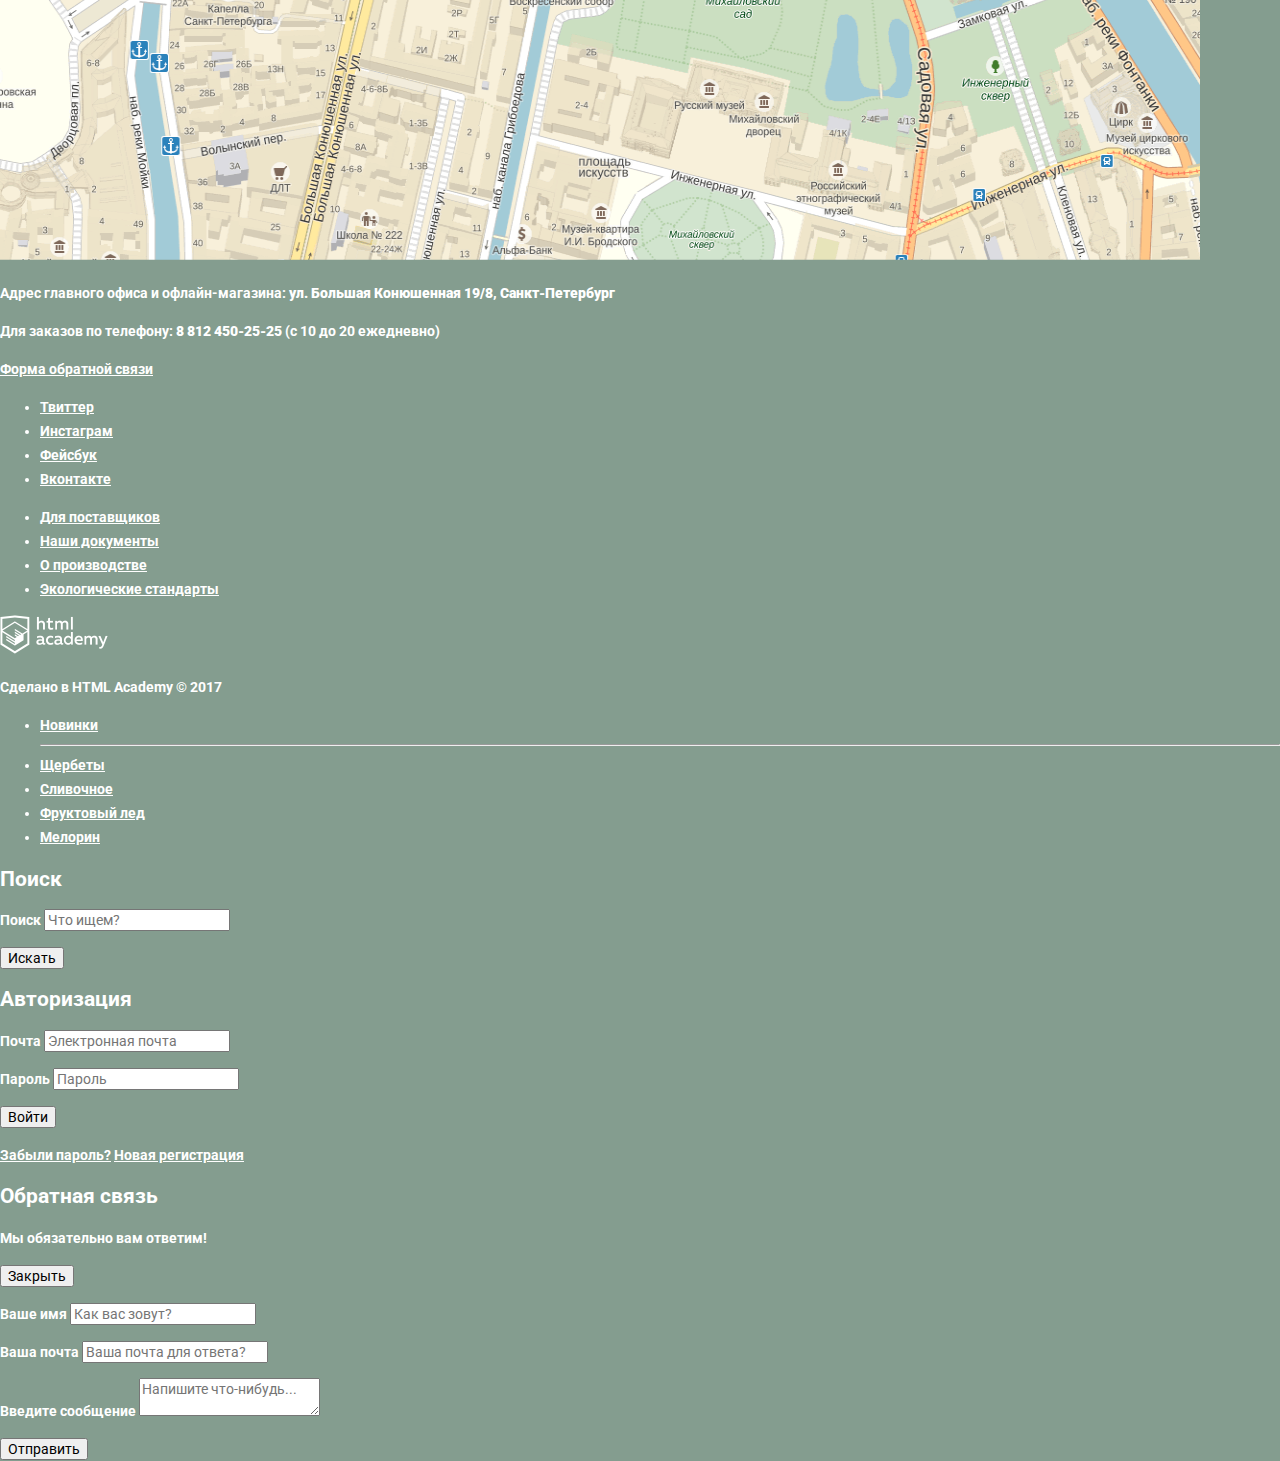
==== commit e8aa8ef9: "start_styling" ====
--- a/index.html
+++ b/index.html
@@ -3,6 +3,10 @@
   <head>
     <meta charset="utf-8">
     <title>HTML Academy: Глейси</title>
+
+    <link href="https://fonts.googleapis.com/css?family=Roboto:400,500,700&amp;subset=cyrillic" rel="stylesheet">
+    <link href="css/bem/source/normalize.css" rel="stylesheet">
+    <link href="css/bem/bem.css" rel="stylesheet">
   </head>
   <body>
 
--- a/css/bem/bem.css
+++ b/css/bem/bem.css
@@ -0,0 +1,62 @@
+body {
+  margin: 0;
+  padding: 0;
+
+  font-family: "Roboto", Arial, sans-serif;
+  font-size: 14px;
+  line-height: 24px;
+  font-weight: 700;
+  color: #ffffff;
+
+  background-color: #849d8f;
+}
+
+a {
+  color: #ffffff;
+}
+
+.main-menu,
+.user-menu {
+  list-style: none;
+}
+
+.main-menu {
+  font-size: 16px;
+  line-height: 18px;
+}
+
+.user-menu {
+  font-size: 14px;
+  line-height: 16px;
+  font-weight: 500;
+}
+
+.main-menu a:hover,
+.main-menu a:focus,
+.main-menu button:hover,
+.main-menu button:focus,
+.user-menu a:hover,
+.user-menu a:focus,
+.user-menu button:hover,
+.user-menu button:focus {
+  background-color: #f7f6f3;
+  color: #333333;
+
+}
+
+.main-menu a:link,
+.main-menu button:link {
+  background-color: #d07058;
+  color: #ffffff;
+}
+
+.contacts .contacts__schedule {
+	font-size: 14px;
+  	line-height: 16px;
+}
+
+.contacts .contacts__tel {
+	font-size: 22px;
+  	line-height: 24px;
+}
+
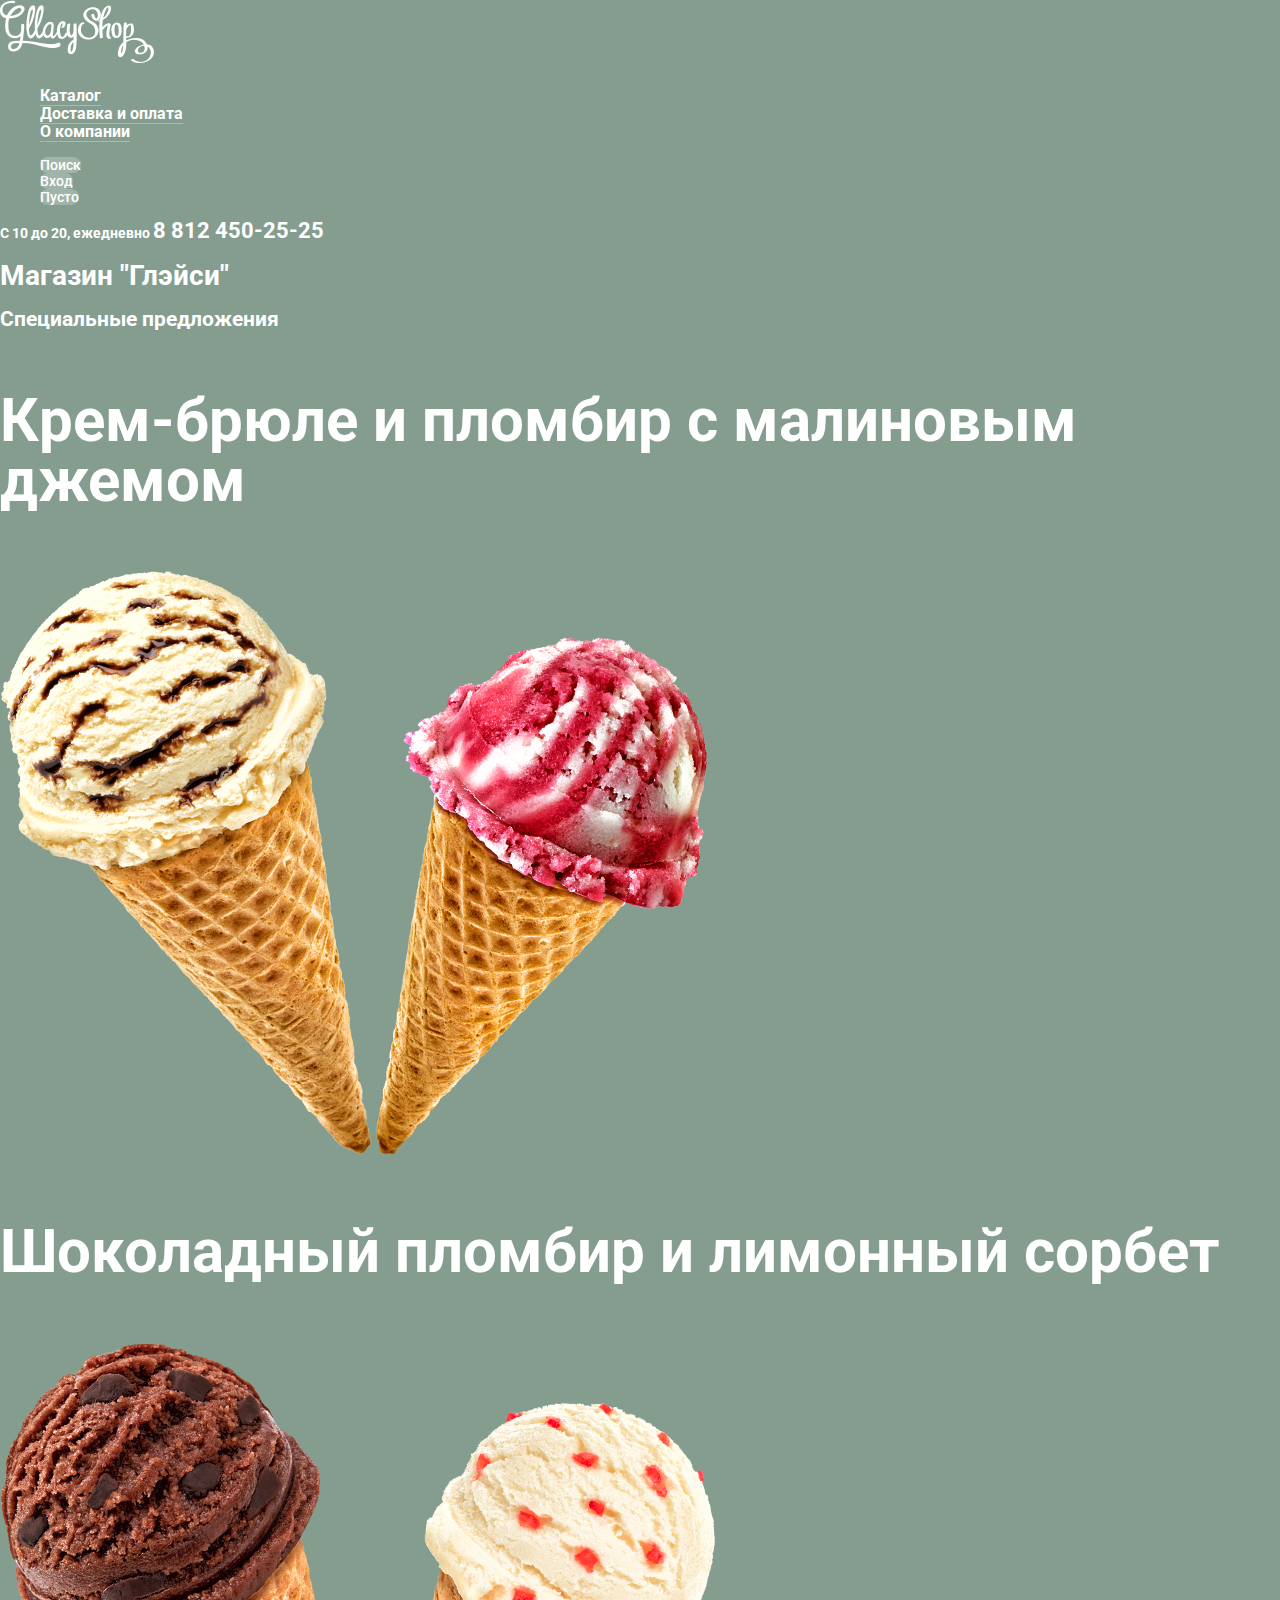
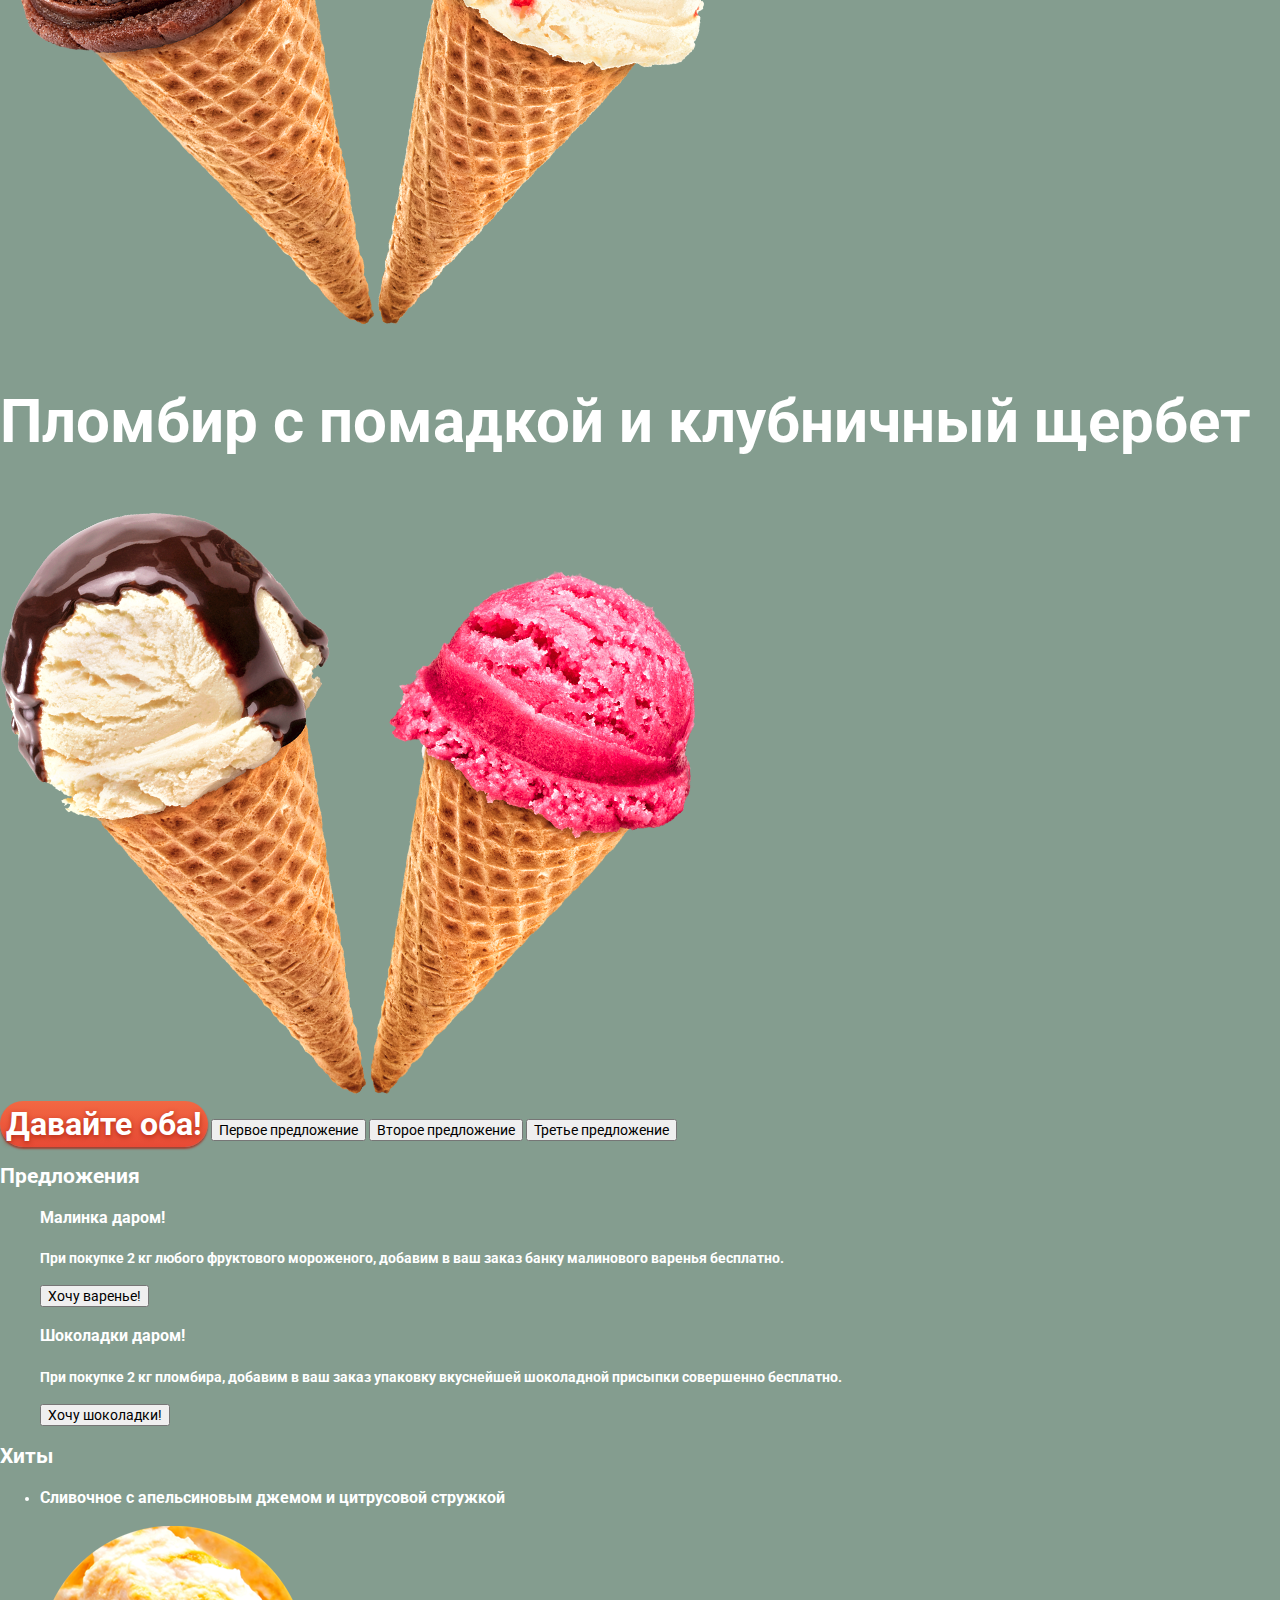
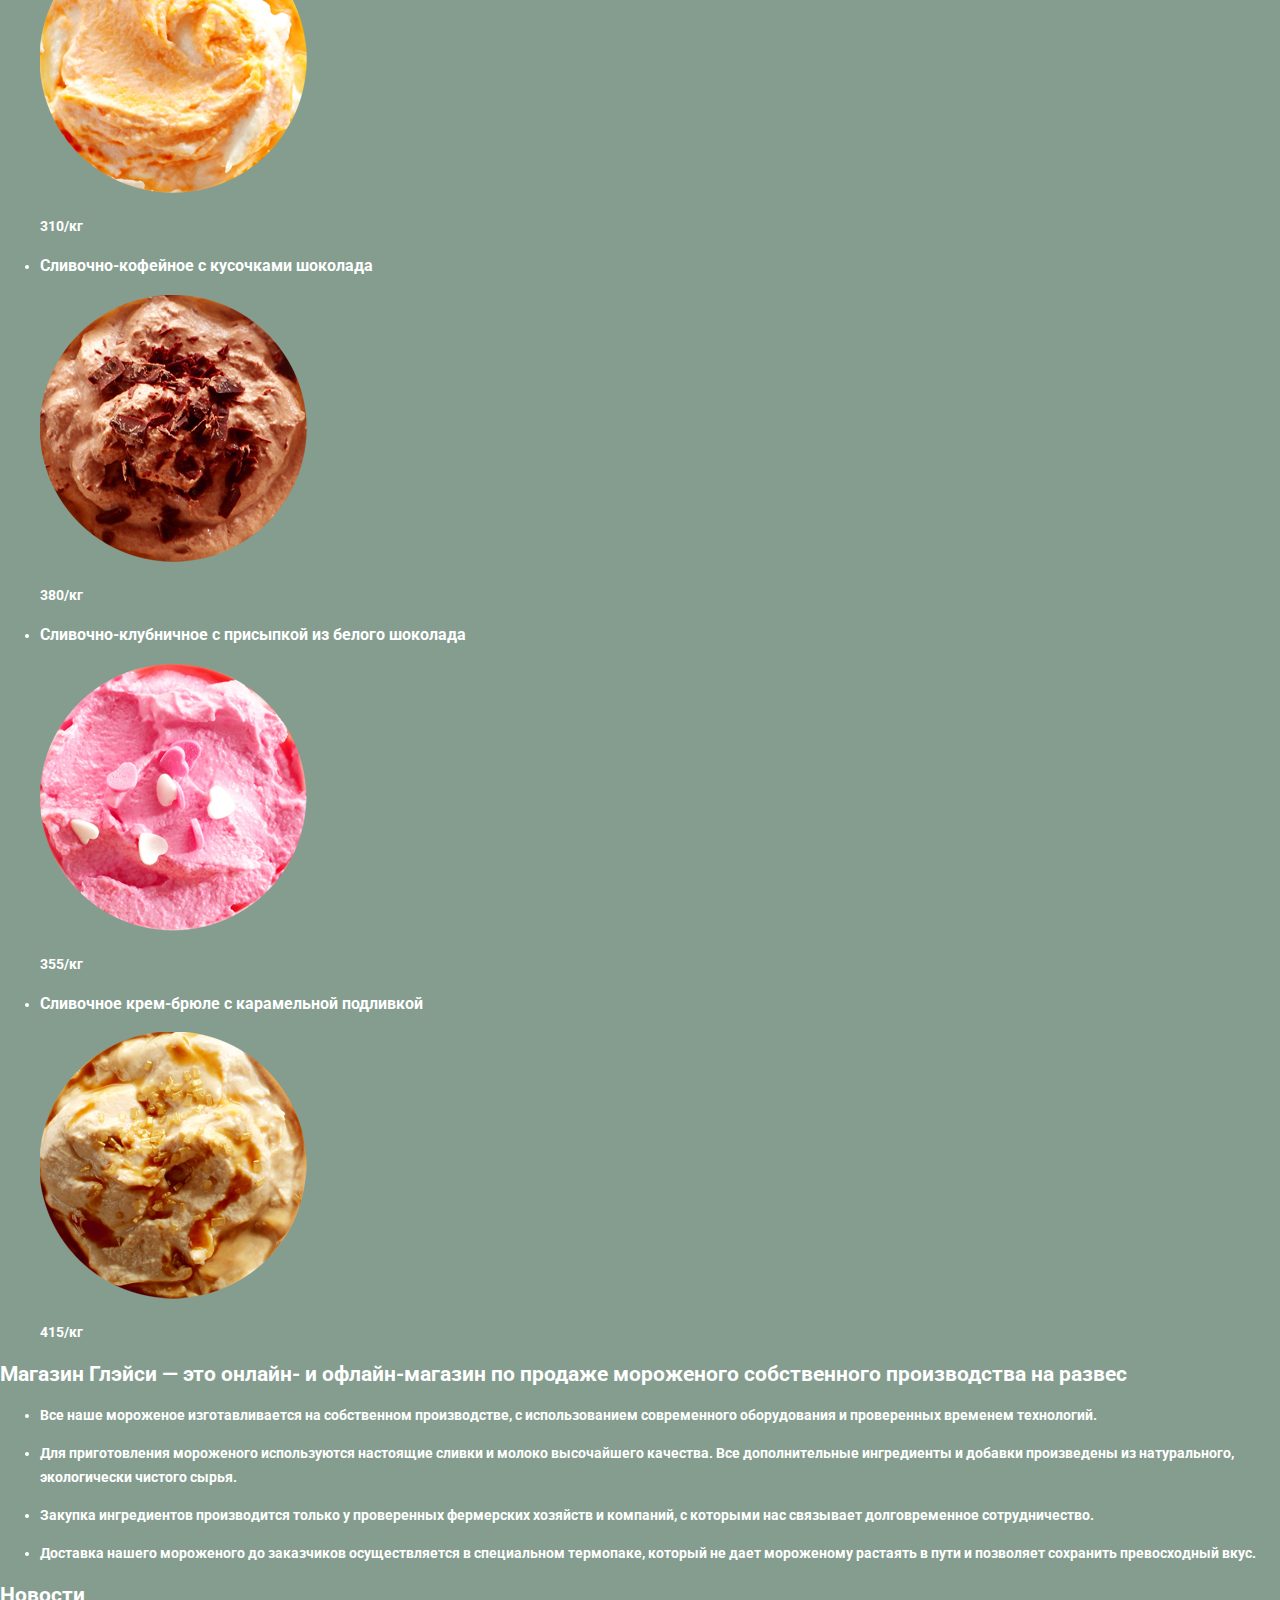
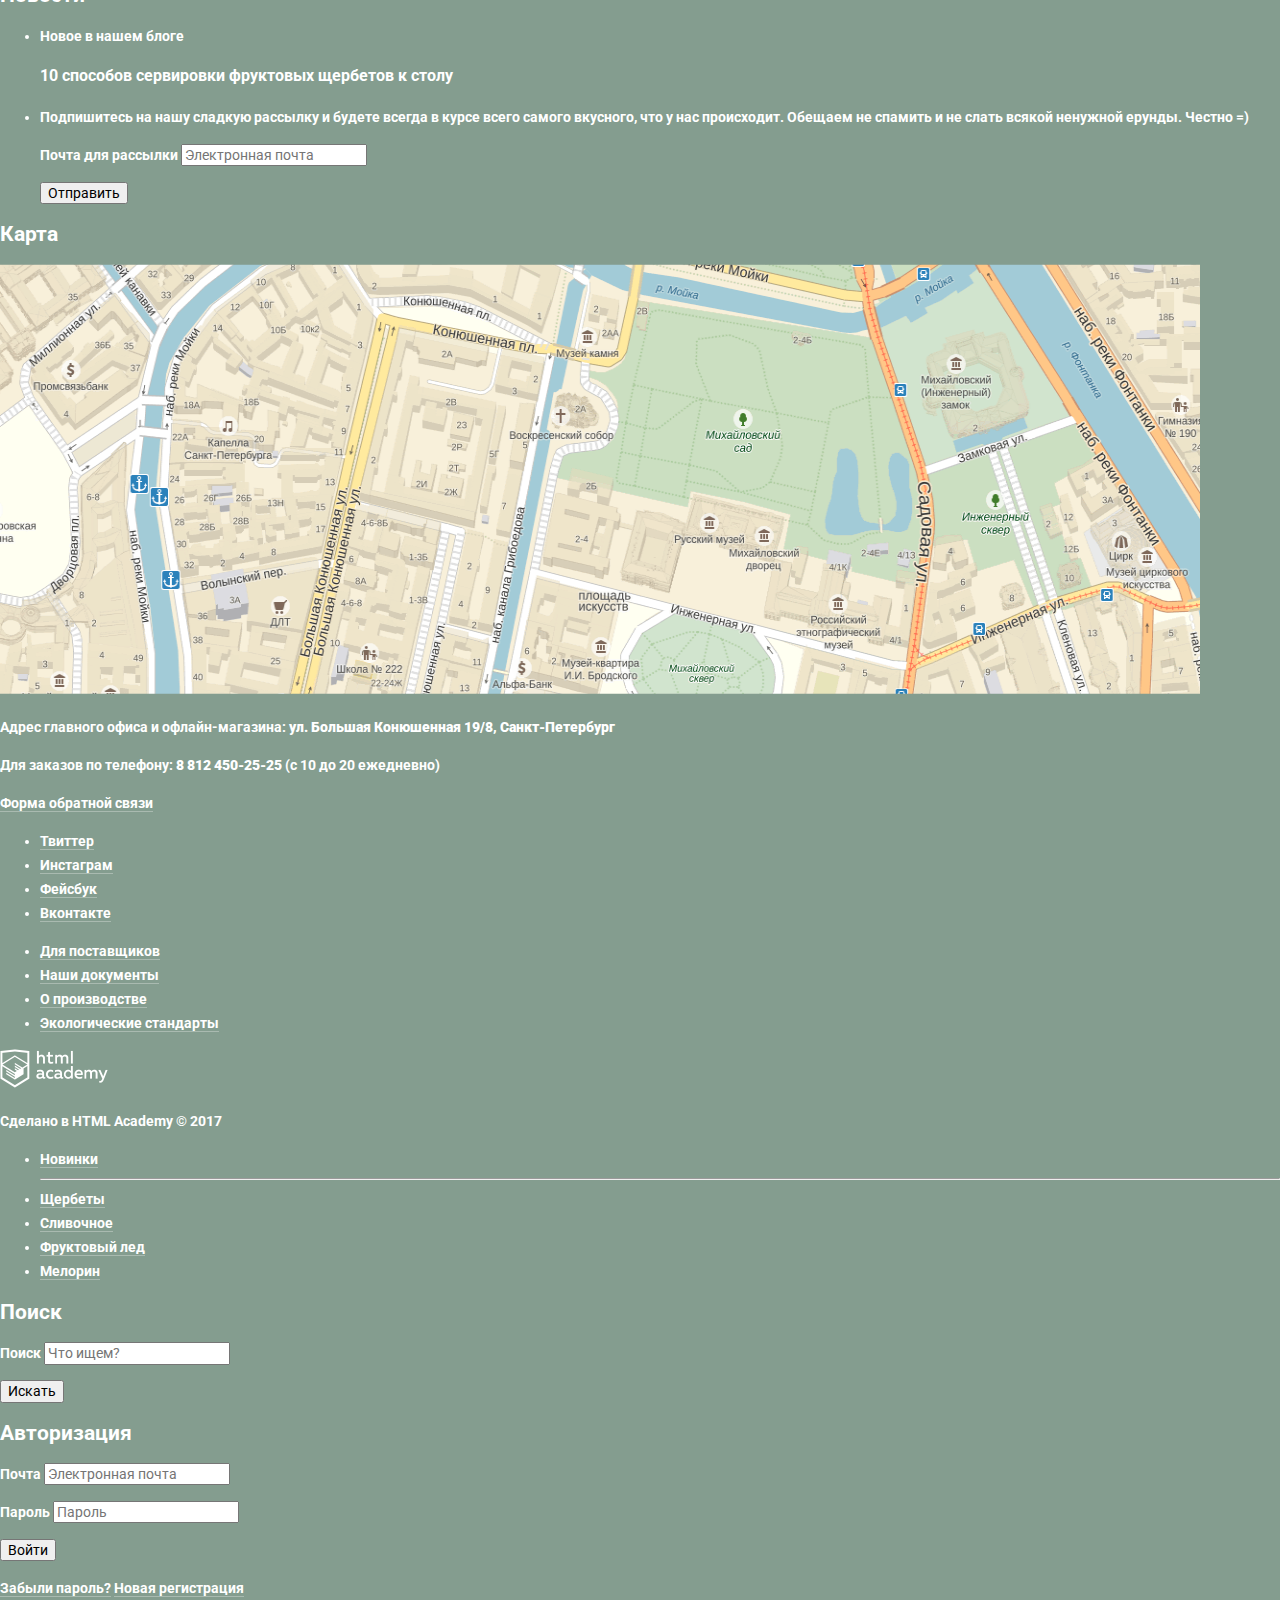
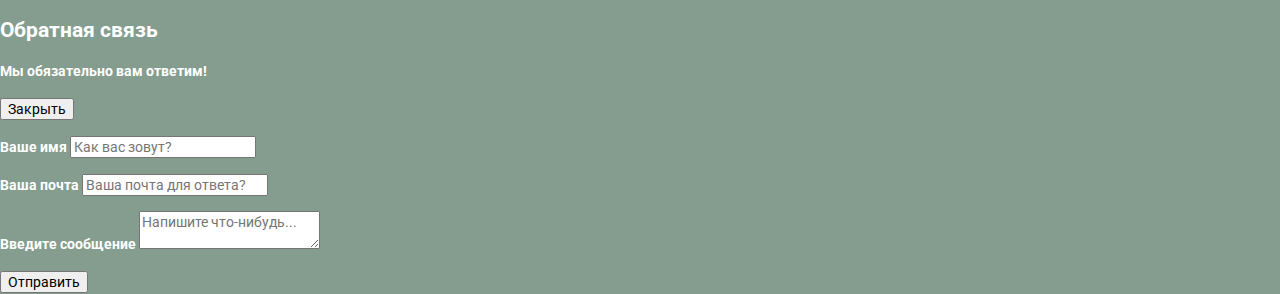
==== commit 10ff8e17: "'styling'" ====
--- a/index.html
+++ b/index.html
@@ -16,19 +16,19 @@
       </a>
     	<nav class="main-navigation">
 	        <ul class="main-menu">
-	          <li class="main-menu__item"><button class="main-menu__button" type="button">Каталог</button></li>
+	          <li class="main-menu__item"><a class="main-menu__link main-menu__link_catalog" href="catalog.html">Каталог</a></li>
 	          <li class="main-menu__item"><a class="main-menu__link" href="delivery.html">Доставка и оплата</a></li>
 	          <li class="main-menu__item"><a class="main-menu__link" href="aboutUs.html">О компании</a></li>
 	        </ul>
 	        <ul class="user-menu">
 	        	<li class="user-menu__item user-menu__search">
-              <button type="button"><span class="visually-hidden">Поиск</span></button>
+              <a><span class="visually-hidden">Поиск</span></a>
             </li>
           	<li class="user-menu__item user-menu__login">
               <a href="login.html">Вход</a>
             </li>
           	<li class="user-menu__item user-menu__cart">
-              <button type="button">Пусто</button>
+              <a>Пусто</a>
             </li>
 	        </ul>
     	</nav>
@@ -43,17 +43,17 @@
 
       <section class="carousel">
         <h2 class="visually-hidden">Специальные предложения</h2>
-        <div class="carousel__item1">
+        <div class="carousel__item">
           <h3>Крем-брюле и пломбир с малиновым джемом</h3>
           <img src="img/bg/Мороженко1.png" width="372" height="584" alt="Мороженко1">
           <img src="img/bg/Мороженко2.png" width="333" height="519" alt="Мороженко2">
         </div>
-        <div class="carousel__item2">
+        <div class="carousel__item">
           <h3>Шоколадный пломбир и лимонный сорбет</h3>
           <img src="img/bg/Мороженко3.png" width="375" height="582" alt="Мороженко3">
           <img src="img/bg/Мороженко4.png" width="338" height="523" alt="Мороженко4">
         </div>
-        <div class="carousel__item3">
+        <div class="carousel__item">
           <h3>Пломбир с помадкой и клубничный щербет</h3>
           <img src="img/bg/Мороженко5.png" width="367" height="582" alt="Мороженко5">
           <img src="img/bg/Мороженко6.png" width="326" height="523" alt="Мороженко6">
--- a/css/bem/bem.css
+++ b/css/bem/bem.css
@@ -13,6 +13,18 @@
 
 a {
   color: #ffffff;
+  text-decoration: none;
+  border-bottom: 1px solid rgba(255, 255, 255, .3);
+}
+
+a:hover {
+  color: #ffbc9e;
+}
+
+.header__logo,
+.main-products__link,
+.footer__logo {
+  border: none;
 }
 
 .main-menu,
@@ -25,38 +37,70 @@
   line-height: 18px;
 }
 
+.main-menu__link_catalog:hover,
+.main-menu__link_catalog:focus {
+  border-radius: 25px;
+  background-color: #f8f7f4;  
+  color: #323232;
+}
+
+.main-menu__link_active {
+  border-radius: 25px;
+  color: #ffffff;
+  background-color: #d07058;
+}
+
 .user-menu {
   font-size: 14px;
   line-height: 16px;
   font-weight: 500;
 }
 
-.main-menu a:hover,
-.main-menu a:focus,
-.main-menu button:hover,
-.main-menu button:focus,
-.user-menu a:hover,
-.user-menu a:focus,
-.user-menu button:hover,
-.user-menu button:focus {
-  background-color: #f7f6f3;
-  color: #333333;
-
+.user-menu a {
+  border-radius: 25px;
+  background-color: #a1b4a9;
+  border: none;
 }
 
-.main-menu a:link,
+.user-menu a:hover,
+.user-menu a:focus {
+  background-color: #f8f7f4;  
+  color: #323232;
+}
+
+/*.main-menu a:link,
 .main-menu button:link {
   background-color: #d07058;
   color: #ffffff;
-}
+}*/
 
 .contacts .contacts__schedule {
 	font-size: 14px;
-  	line-height: 16px;
+  line-height: 16px;
 }
 
 .contacts .contacts__tel {
 	font-size: 22px;
-  	line-height: 24px;
+  line-height: 24px;
 }
 
+.carousel__item h3 {
+  font-size: 60px;
+  line-height: 60.35px;
+} 
+
+.carousel__button {
+  font: inherit;
+  text-shadow: 0 2px 5px rgba(160, 32, 11, 0.76);
+  font-size: 32px;
+  line-height: 44px;
+  color: #ffffff;
+  box-shadow: 0 2px 2px rgba(172, 16, 0, 0.64);
+  background: linear-gradient(to top, #e74a35 0%, #f26843 100%);
+  border-radius: 25px;
+  border-style: none;
+}
+
+.offers__list {
+  list-style: none;
+}
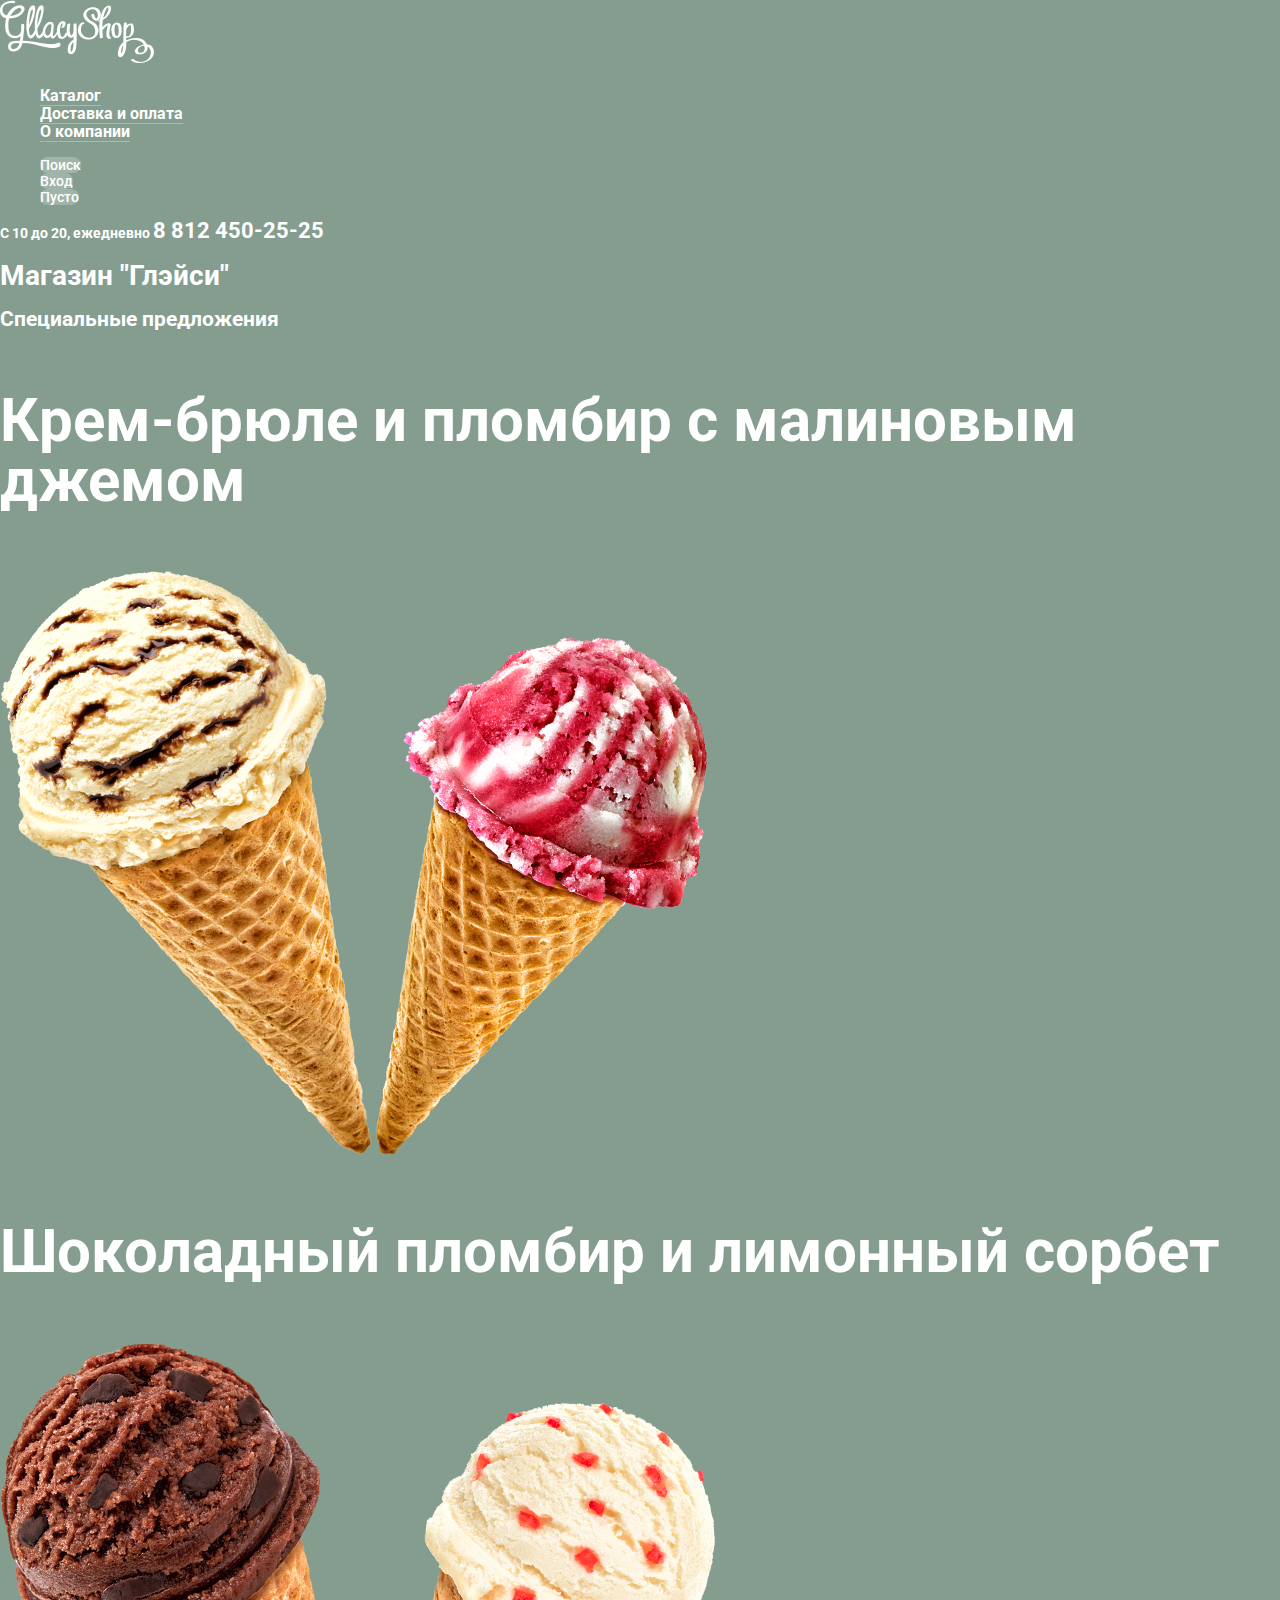
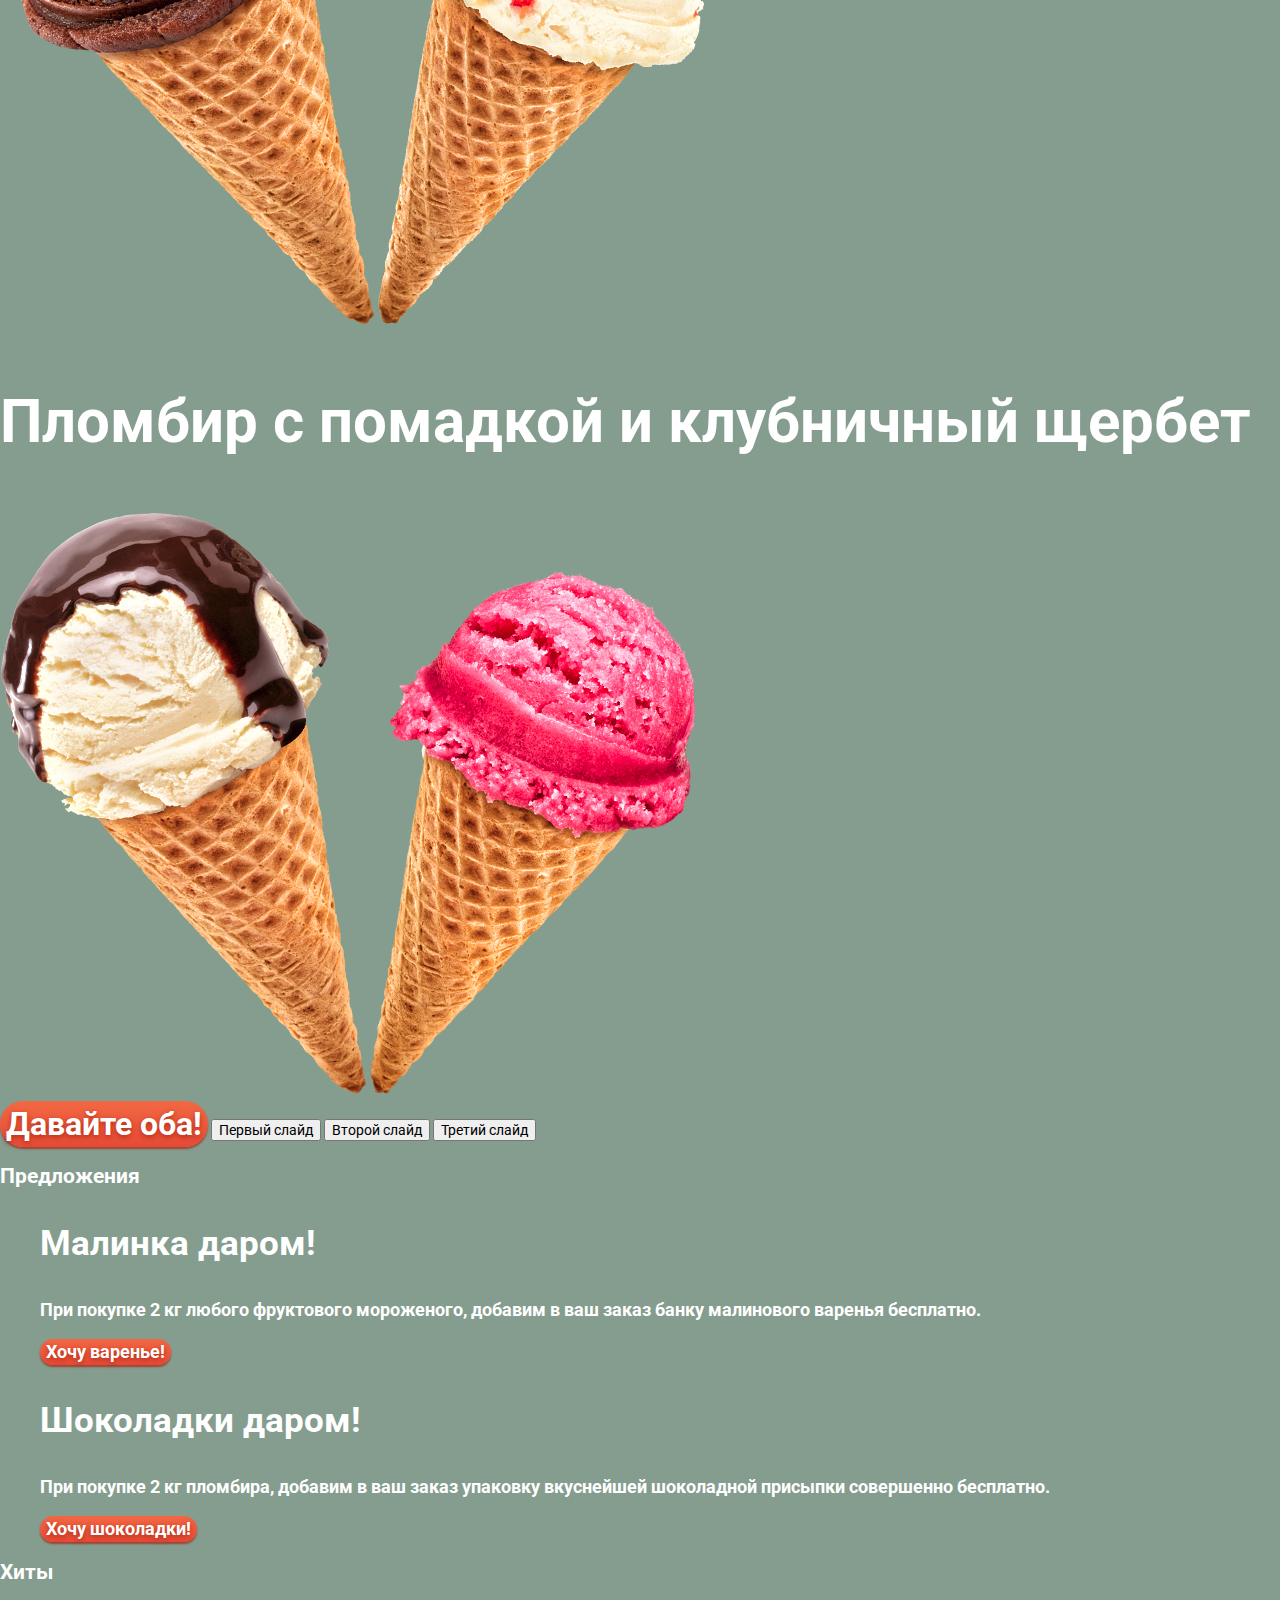
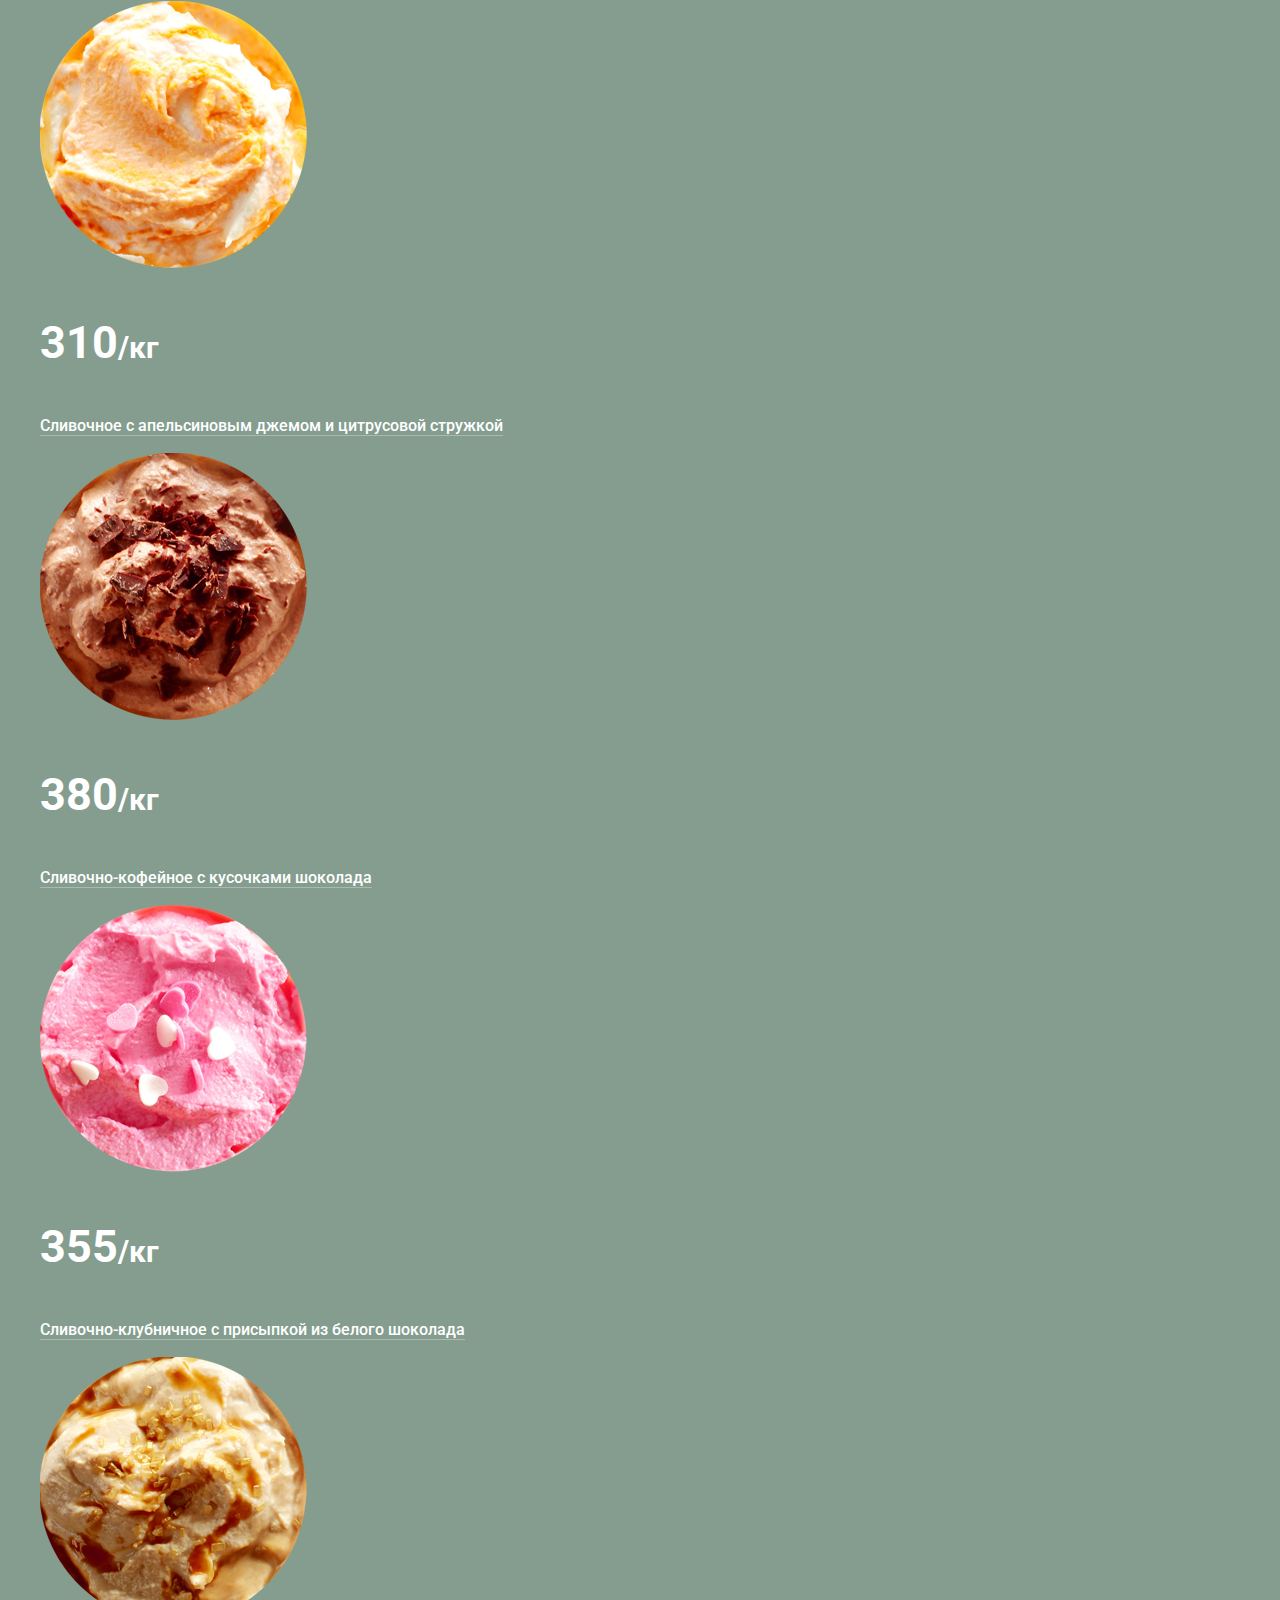
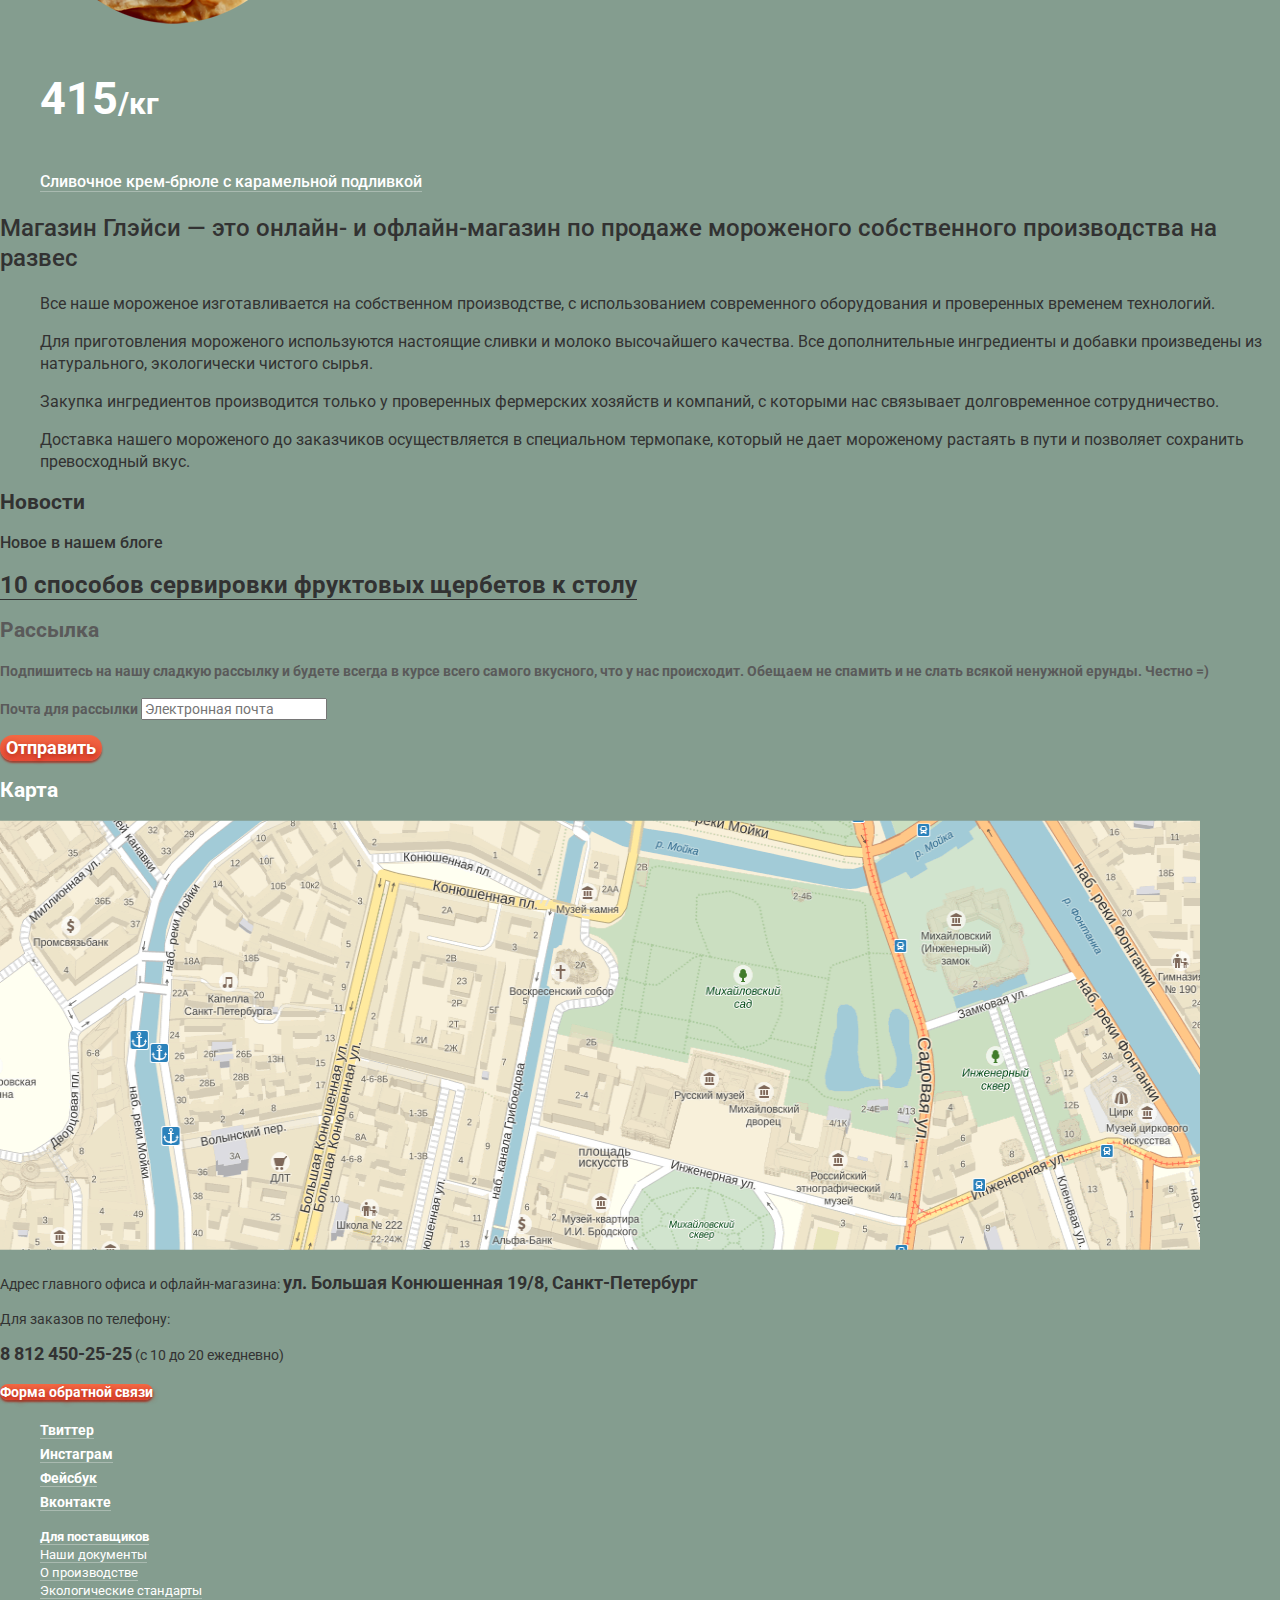
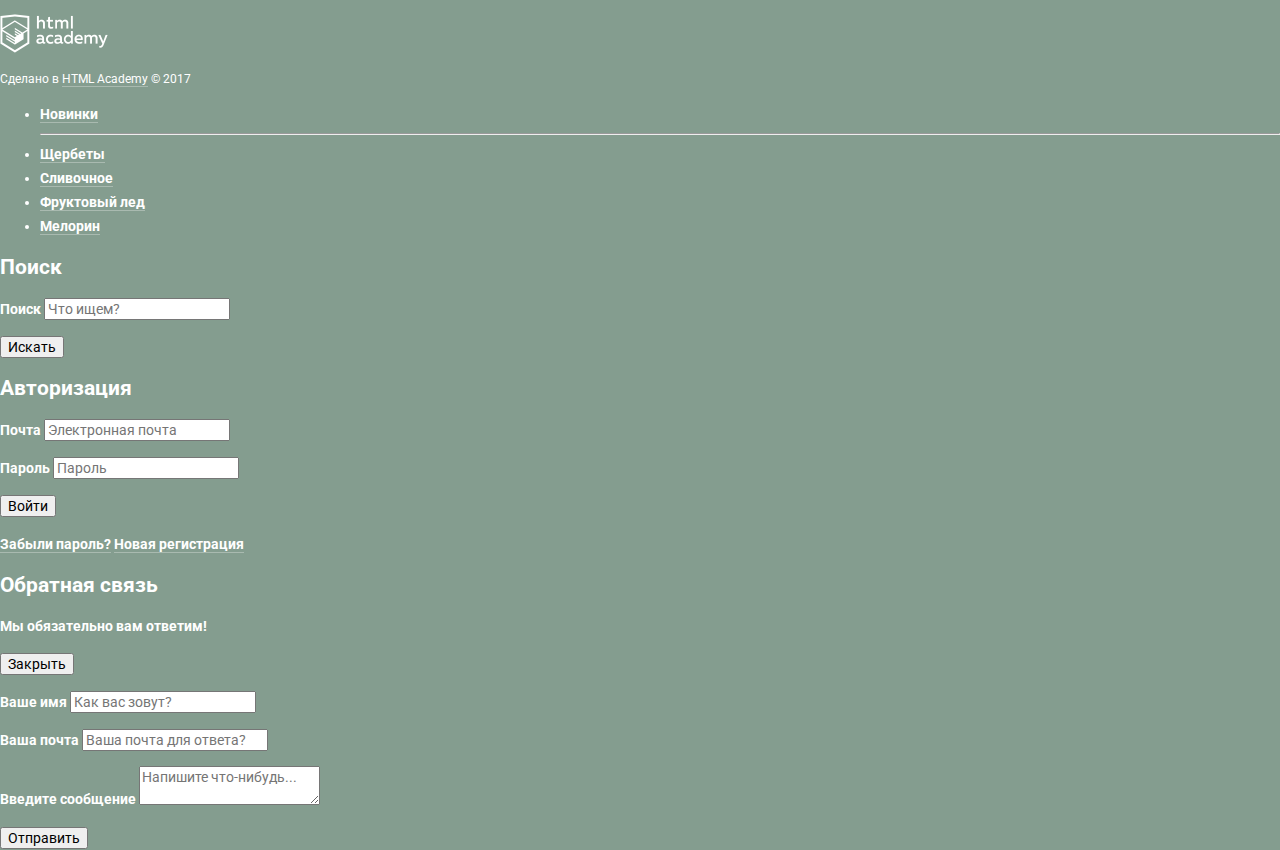
==== commit ff595cb2: "styling" ====
--- a/index.html
+++ b/index.html
@@ -32,9 +32,9 @@
             </li>
 	        </ul>
     	</nav>
-    	<p class="contacts">
-    		<span class="contacts__schedule">С 10 до 20, ежедневно</span>
-    		<span class="contacts__tel">8 812 450-25-25</span>
+    	<p class="header-contacts">
+    		<span class="header-contacts__schedule">С 10 до 20, ежедневно</span>
+    		<span class="header-contacts__tel">8 812 450-25-25</span>
     	</p>
     </header>
 
@@ -58,15 +58,15 @@
           <img src="img/bg/Мороженко5.png" width="367" height="582" alt="Мороженко5">
           <img src="img/bg/Мороженко6.png" width="326" height="523" alt="Мороженко6">
         </div>
-        <button class="carousel__button">Давайте оба!</button>
+        <button class="carousel__button" type="button">Давайте оба!</button>
         <button class="carousel__control carousel__control_active" type="button">
-          <span class="visually-hidden">Первое предложение</span>
+          <span class="visually-hidden">Первый слайд</span>
         </button>
         <button class="carousel__control" type="button">
-          <span class="visually-hidden">Второе предложение</span>
+          <span class="visually-hidden">Второй слайд</span>
         </button>
         <button class="carousel__control" type="button">
-          <span class="visually-hidden">Третье предложение</span>
+          <span class="visually-hidden">Третий слайд</span>
         </button>
       </section>
 
@@ -90,24 +90,24 @@
         <h2 class="visually-hidden">Хиты</h2>
         <ul class="main-products__list">
           <li class="main-products__item">
-            <h3>Сливочное с апельсиновым джемом и цитрусовой стружкой</h3>
-            <a class="main-products__link"><img src="img/catalog/1.png" width="267" height="267" alt="icecream1"></a>
+            <a class="main-products__link" href="catalog.html"><img src="img/catalog/1.png" width="267" height="267" alt="icecream1"></a>
             <p class="main-products__price">310<span>/кг</span></p>
-          </li>
-          <li class="main-products__item">
-            <h3>Сливочно-кофейное с кусочками шоколада</h3>
-            <a class="main-products__link"><img src="img/catalog/2.png" width="267" height="267" alt="icecream2"></a>
+            <h3><a href="catalog.html">Сливочное с апельсиновым джемом и цитрусовой стружкой</a></h3>
+          </li>
+          <li class="main-products__item">
+            <a class="main-products__link" href="catalog.html"><img src="img/catalog/2.png" width="267" height="267" alt="icecream2"></a>
             <p class="main-products__price">380<span>/кг</span></p>
-          </li>
-          <li class="main-products__item">
-            <h3>Сливочно-клубничное с присыпкой из белого шоколада</h3>
-            <a class="main-products__link"><img src="img/catalog/3.png" width="267" height="267" alt="icecream3"></a>
+            <h3><a href="catalog.html">Сливочно-кофейное с кусочками шоколада</a></h3>
+          </li>
+          <li class="main-products__item">
+            <a class="main-products__link" href="catalog.html"><img src="img/catalog/3.png" width="267" height="267" alt="icecream3"></a>
             <p class="main-products__price">355<span>/кг</span></p>
-          </li>
-          <li class="main-products__item">
-            <h3>Сливочное крем-брюле с карамельной подливкой</h3>
-            <a class="main-products__link"><img src="img/catalog/4.png" width="267" height="267" alt="icecream4"></a>
+            <h3><a href="catalog.html">Сливочно-клубничное с присыпкой из белого шоколада</a></h3>
+          </li>
+          <li class="main-products__item">
+            <a class="main-products__link" href="catalog.html"><img src="img/catalog/4.png" width="267" height="267" alt="icecream4"></a>
             <p class="main-products__price">415<span>/кг</span></p>
+            <h3><a href="catalog.html">Сливочное крем-брюле с карамельной подливкой</a></h3>
           </li>
         </ul>
       </section>
@@ -130,25 +130,24 @@
         </ul>
       </section>
 
-      <section class="news">
-        <h2 class="visually-hidden">Новости</h2>
-        <ul class="news__list">
-          <li class="news__item">
-            <p>Новое в нашем блоге</p>
-            <h3>10 способов сервировки фруктовых щербетов к столу</h3>
-          </li>
-          <li class="news__item">
-            <p>Подпишитесь на нашу сладкую рассылку и будете всегда в курсе всего самого вкусного, что у нас происходит. Обещаем не спамить и не слать всякой ненужной ерунды. Честно =)</p>
-            <form class="news__subscription" action="https://echo.htmlacademy.ru" method="post">
-              <p>
-                <label for="news-email" class="visually-hidden">Почта для рассылки</label>
-                <input id="news-email" type="email" name="email" value="" placeholder="Электронная почта">
-              </p>
-              <button class="news__submit" type="submit">Отправить</button>
-            </form>
-          </li>
-        </ul>
-      </section>
+      <div class="index-columns">
+        <section class="news">
+          <h2 class="visually-hidden">Новости</h2>
+          <p>Новое в нашем блоге</p>
+          <h3><a href="blog.html">10 способов сервировки фруктовых щербетов к столу</a></h3>
+        </section>
+        <section class="subscription">
+          <h2 class="visually-hidden">Рассылка</h2>
+          <p>Подпишитесь на нашу сладкую рассылку и будете всегда в курсе всего самого вкусного, что у нас происходит. Обещаем не спамить и не слать всякой ненужной ерунды. Честно =)</p>
+          <form class="subscription__form" action="https://echo.htmlacademy.ru" method="post">
+            <p>
+              <label for="news-email" class="visually-hidden">Почта для рассылки</label>
+              <input id="news-email" type="email" name="email" value="" placeholder="Электронная почта">
+            </p>
+            <button class="subscription__submit" type="submit">Отправить</button>
+          </form>
+        </section>
+      </div>
 
       <section class="map-contacts">
         <h2 class="visually-hidden">Карта</h2>
@@ -156,8 +155,9 @@
           <img src="img/bg/map.png" width="1200" height="430" alt="Офис компании по адресу ул. Большая Конюшенная 19/8, Санкт-Петербург">
         </p>
         <div class="contacts">
-          <p>Адрес главного офиса и офлайн-магазина: <b>ул. Большая Конюшенная 19/8, Санкт-Петербург</b></p>
-          <p>Для заказов по телефону: <b>8 812 450-25-25</b> (с 10 до 20 ежедневно)</p>
+          <p class="contacts__address">Адрес главного офиса и офлайн-магазина: <span>ул. Большая Конюшенная 19/8, Санкт-Петербург</span></p>
+          <p class="contacts__call">Для заказов по телефону:</p> 
+          <p class="contacts__tel"><span>8 812 450-25-25</span> (с 10 до 20 ежедневно)</p>
           <a class="contacts__link" href="feedback.html">Форма обратной связи</a>
         </div>
       </section>
@@ -184,7 +184,7 @@
         <a class="footer__logo" href="https://htmlacademy.ru">
           <img src="img/logo-htmlacademy-small.png" width="108" height="39" alt="Логотип htmlacademy">
         </a>
-        <p>Сделано в HTML Academy © 2017</p>
+        <p>Сделано в <a href="https://htmlacademy.ru">HTML Academy</a> © 2017</p>
       </div>
     </footer>
     
--- a/css/bem/bem.css
+++ b/css/bem/bem.css
@@ -14,11 +14,12 @@
 a {
   color: #ffffff;
   text-decoration: none;
-  border-bottom: 1px solid rgba(255, 255, 255, .3);
+  border-bottom: 1px solid rgba(255, 255, 255, 0.3);
 }
 
 a:hover {
   color: #ffbc9e;
+  border-color: rgba(255, 188, 158, 0.3);
 }
 
 .header__logo,
@@ -68,18 +69,12 @@
   color: #323232;
 }
 
-/*.main-menu a:link,
-.main-menu button:link {
-  background-color: #d07058;
-  color: #ffffff;
-}*/
-
-.contacts .contacts__schedule {
+.header-contacts__schedule {
 	font-size: 14px;
   line-height: 16px;
 }
 
-.contacts .contacts__tel {
+.header-contacts__tel {
 	font-size: 22px;
   line-height: 24px;
 }
@@ -91,9 +86,15 @@
 
 .carousel__button {
   font: inherit;
-  text-shadow: 0 2px 5px rgba(160, 32, 11, 0.76);
   font-size: 32px;
   line-height: 44px;
+}
+
+.carousel__button,
+.offers__button,
+.subscription__submit,
+.contacts__link {
+  text-shadow: 0 2px 5px rgba(160, 32, 11, 0.76);
   color: #ffffff;
   box-shadow: 0 2px 2px rgba(172, 16, 0, 0.64);
   background: linear-gradient(to top, #e74a35 0%, #f26843 100%);
@@ -101,6 +102,174 @@
   border-style: none;
 }
 
+.carousel__button:hover,
+.carousel__button:focus,
+.offers__button:hover,
+.offers__button:focus,
+.subscription__submit:hover,
+.subscription__submit:focus,
+.contacts__link:hover,
+.contacts__link:focus {
+  box-shadow: 0 2px 2px rgba(172, 16, 0, 1);
+  color: #ffffff;
+  background: linear-gradient(to top, #ec6f5d 0%, #f58569 100%);
+}
+
+.carousel__button:active,
+.offers__button:active,
+.subscription__submit:active,
+.contacts__link:active {
+  box-shadow: inset 0 2px 2px rgba(148, 39, 24, 1);
+  color: #ffffff;
+  background: linear-gradient(to top, #f26843 0%, #e74a35 100%);
+}
+
 .offers__list {
   list-style: none;
 }
+
+.offers__item h3 {
+  font-size: 35px;
+  line-height: 41px;
+}
+
+.offers__item p {
+  font-size: 18px;
+  line-height: 22px;
+}
+
+.offers__button {
+  font: inherit;
+  font-size: 18px;
+  line-height: 24px;
+}
+
+.main-products__list {
+  list-style: none;
+}
+
+.main-products__item h3 {
+  font-size: 16px;
+  line-height: 22px;
+  font-weight: 500;
+}
+
+.main-products__price {
+  font-size: 45px;
+  line-height: 45px;
+}
+
+.main-products__price span {
+  font-size: 30px;
+} 
+
+.features {
+  color: #323232;
+}
+
+.features h2 {
+  font-size: 24px;
+  line-height: 30px;
+  font-weight: 500;
+}
+
+.features__list {
+  list-style: none;
+}
+
+.features__item {
+  font-size: 16px;
+  line-height: 22px;
+  font-weight: 400;
+}
+
+.news {
+  color: #323232;
+}
+
+.news p {
+  font-size: 16px;
+  line-height: 22px;
+  font-weight: 500;
+}
+
+.news a {
+  color: #323232;
+  font-size: 24px;
+  line-height: 30px;
+  font-weight: 700;
+  border-bottom: 1px solid rgba(50, 50, 50, 1);
+}
+
+.news a:hover,
+.news a:focus {
+  color: #e84d37;
+  border-color: rgba(232, 77, 55, 0.3);
+}
+
+.subscription {
+  color: #5a5a5a;
+}
+
+.subscription__submit {
+  font-size: 18px;
+  line-height: 24px;
+  font-weight: 700;
+}
+
+.contacts {
+  color: #323232;
+}
+
+.contacts__address {
+  font-size: 14px;
+  line-height: 20px;
+  font-weight: 400;
+}
+
+.contacts__address span {
+  font-size: 18px;
+  line-height: 24px;
+  font-weight: 700;
+}
+
+.contacts__call {
+  font-size: 14px;
+  line-height: 20px;
+  font-weight: 400;
+}
+
+.contacts__tel {
+  font-size: 14px;
+  line-height: 22px;
+  font-weight: 400;
+}
+
+.contacts__tel span {
+  font-size: 18px;
+  font-weight: 700;
+}
+
+.social__list {
+  list-style: none;
+}
+
+.footer-nav__list {
+  list-style: none;
+}
+
+.footer-nav__item {
+  font-size: 13px;
+  line-height: 18px;
+  font-weight: 400;
+}
+
+.footer-nav__item:first-child {
+  font-weight: 700;
+}
+
+.footer__copyright {
+  font-size: 12px;
+  line-height: 18px;
+  font-weight: 400;
+}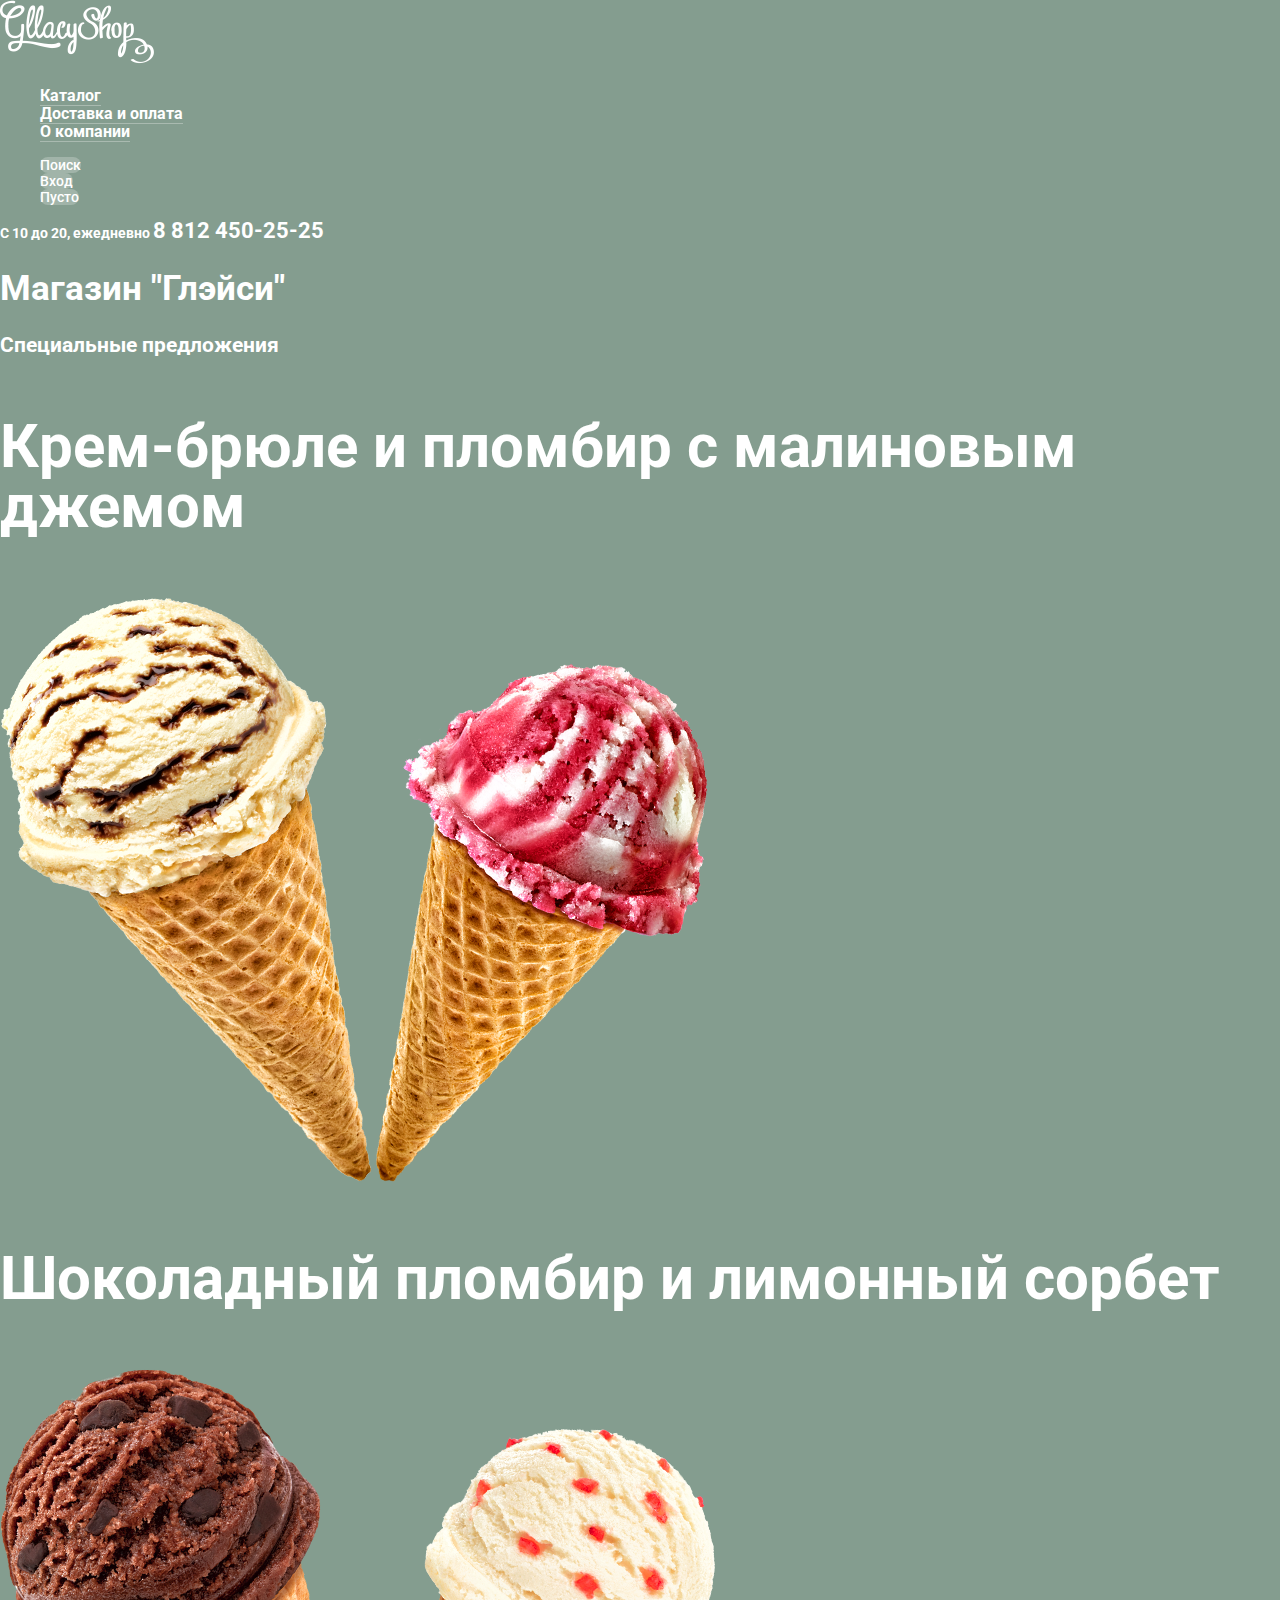
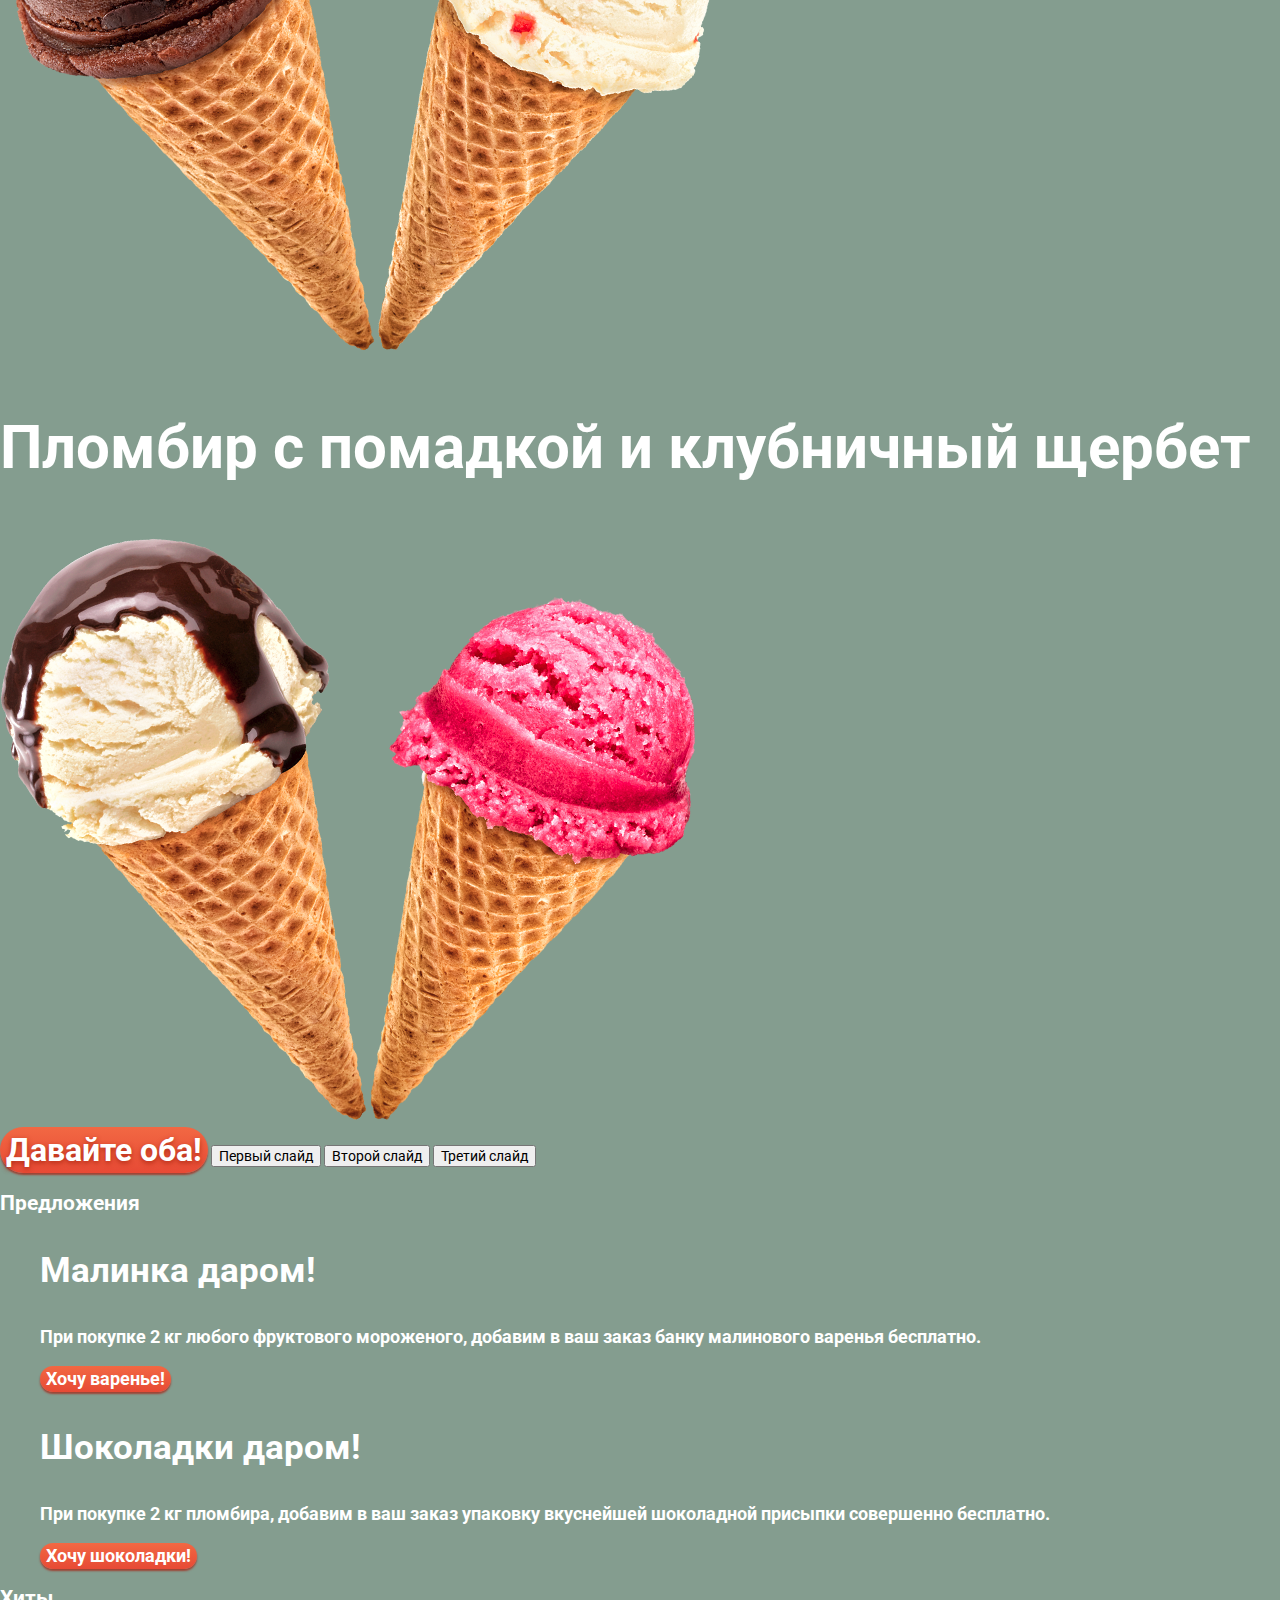
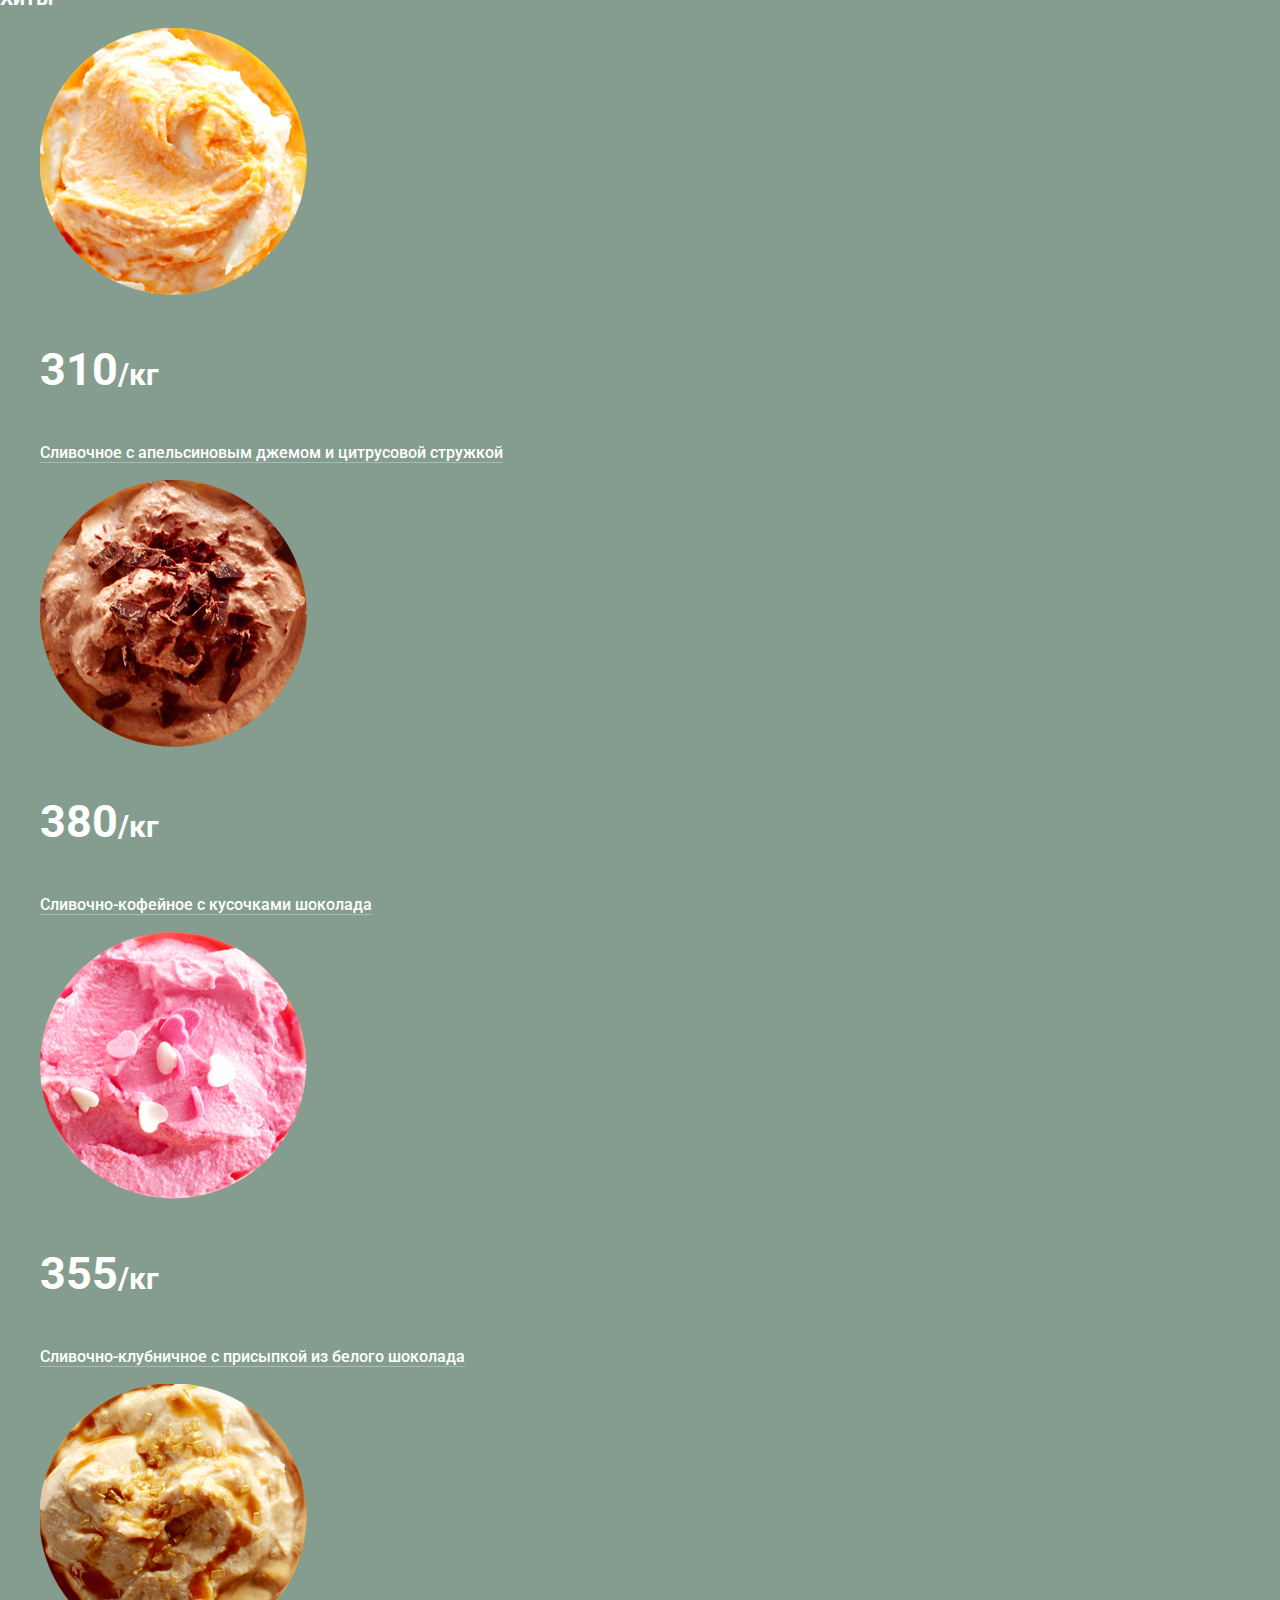
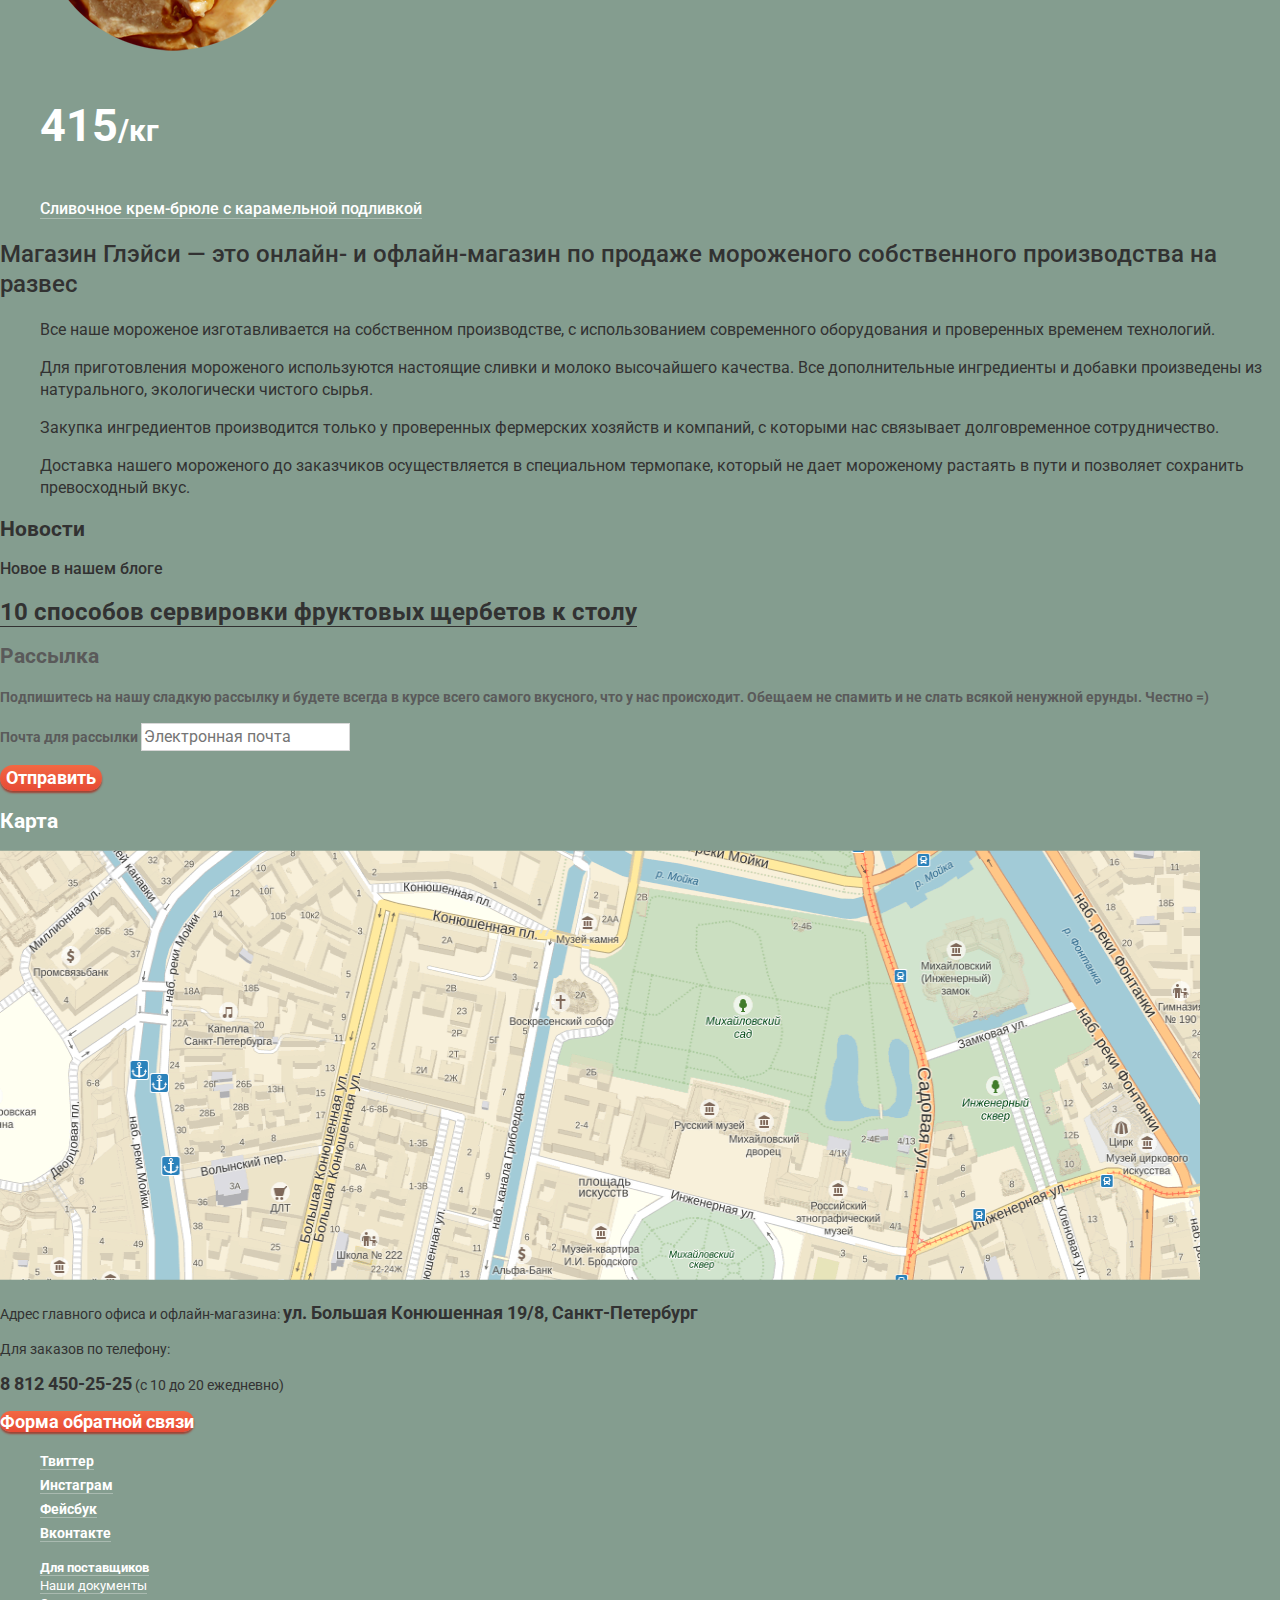
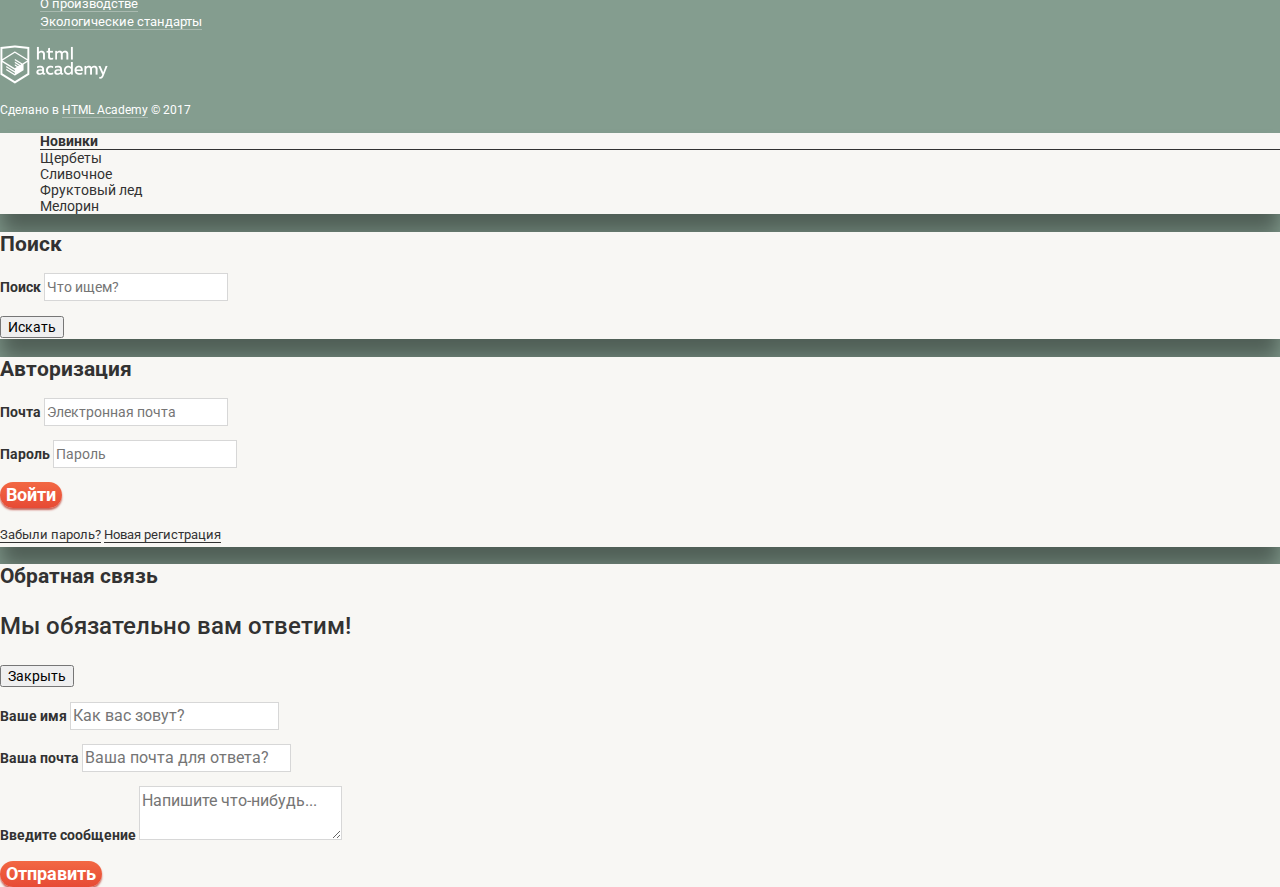
==== commit c165bcb3: "'styling'" ====
--- a/index.html
+++ b/index.html
@@ -22,13 +22,13 @@
 	        </ul>
 	        <ul class="user-menu">
 	        	<li class="user-menu__item user-menu__search">
-              <a><span class="visually-hidden">Поиск</span></a>
+              <a class="user-menu__link"><span class="visually-hidden">Поиск</span></a>
             </li>
           	<li class="user-menu__item user-menu__login">
-              <a href="login.html">Вход</a>
+              <a class="user-menu__link" href="login.html">Вход</a>
             </li>
           	<li class="user-menu__item user-menu__cart">
-              <a>Пусто</a>
+              <a class="user-menu__link">Пусто</a>
             </li>
 	        </ul>
     	</nav>
@@ -38,7 +38,7 @@
     	</p>
     </header>
 
-    <main>
+    <main class="container">
       <h1 class="visually-hidden">Магазин "Глэйси"</h1>
 
       <section class="carousel">
@@ -191,7 +191,6 @@
     <div class="dropdown-catalog">
       <ul class="dropdown-catalog__menu catalog-menu">
         <li class="catalog-menu__item"><a class="catalog-menu__link" href="fresh.html">Новинки</a></li>
-        <hr>
         <li class="catalog-menu__item"><a class="catalog-menu__link" href="scrubbings.html">Щербеты</a></li>
         <li class="catalog-menu__item"><a class="catalog-menu__link" href="creamy.html">Сливочное</a></li>
         <li class="catalog-menu__item"><a class="catalog-menu__link" href="fruitIce.html">Фруктовый лед</a></li>
@@ -233,7 +232,7 @@
 
     <section class="modal-feedback">
       <h2 class="visually-hidden">Обратная связь</h2>
-      <p>Мы обязательно вам ответим!</p>
+      <p class="modal-feedback__promise">Мы обязательно вам ответим!</p>
       <button class="modal-feedback__close" type="button">
         <span class="visually-hidden">Закрыть</span>
       </button>
--- a/css/bem/bem.css
+++ b/css/bem/bem.css
@@ -17,7 +17,9 @@
   border-bottom: 1px solid rgba(255, 255, 255, 0.3);
 }
 
-a:hover {
+a:hover,
+a:focus,
+a:active {
   color: #ffbc9e;
   border-color: rgba(255, 188, 158, 0.3);
 }
@@ -39,15 +41,22 @@
 }
 
 .main-menu__link_catalog:hover,
-.main-menu__link_catalog:focus {
+.main-menu__link_catalog:focus, {
+  color: #323232;
   border-radius: 25px;
   background-color: #f8f7f4;  
-  color: #323232;
+}
+
+.main-menu__link_catalog:active {
+  color: #323232;
+  border-radius: 25px;
+  background-color: #f8f7f4;  
+  box-shadow: inset 0 2px 1px rgb(105, 105, 105);
 }
 
 .main-menu__link_active {
-  border-radius: 25px;
-  color: #ffffff;
+  color: #ffffff;
+  border-radius: 25px;
   background-color: #d07058;
 }
 
@@ -57,14 +66,16 @@
   font-weight: 500;
 }
 
-.user-menu a {
+.user-menu__link,
+.filter__list {
+  color: #ffffff;
   border-radius: 25px;
   background-color: #a1b4a9;
   border: none;
 }
 
-.user-menu a:hover,
-.user-menu a:focus {
+.user-menu__link:hover,
+.user-menu__link:focus {
   background-color: #f8f7f4;  
   color: #323232;
 }
@@ -88,13 +99,25 @@
   font: inherit;
   font-size: 32px;
   line-height: 44px;
+  text-shadow: 0 2px 5px rgba(160, 32, 11, 0.76);
+}
+
+.offers__button,
+.subscription__submit,
+.contacts__link,
+.login-form__button,
+.feedback-form__button {
+  font-size: 18px;
+  line-height: 24px;
+  font-weight: 700;
 }
 
 .carousel__button,
 .offers__button,
 .subscription__submit,
-.contacts__link {
-  text-shadow: 0 2px 5px rgba(160, 32, 11, 0.76);
+.contacts__link,
+.login-form__button,
+.feedback-form__button {
   color: #ffffff;
   box-shadow: 0 2px 2px rgba(172, 16, 0, 0.64);
   background: linear-gradient(to top, #e74a35 0%, #f26843 100%);
@@ -109,7 +132,11 @@
 .subscription__submit:hover,
 .subscription__submit:focus,
 .contacts__link:hover,
-.contacts__link:focus {
+.contacts__link:focus,
+.login-form__button:hover,
+.login-form__button:focus,
+.feedback-form__button:hover,
+.feedback-form__button:focus {
   box-shadow: 0 2px 2px rgba(172, 16, 0, 1);
   color: #ffffff;
   background: linear-gradient(to top, #ec6f5d 0%, #f58569 100%);
@@ -118,10 +145,47 @@
 .carousel__button:active,
 .offers__button:active,
 .subscription__submit:active,
-.contacts__link:active {
+.contacts__link:active,
+.login-form__button:active,
+.login-form__button:active,
+.feedback-form__button:active {
   box-shadow: inset 0 2px 2px rgba(148, 39, 24, 1);
   color: #ffffff;
   background: linear-gradient(to top, #f26843 0%, #e74a35 100%);
+}
+
+.subscription__form input,
+.feedback-form input,
+.feedback-form textarea {
+  font-size: 16px;
+  line-height: 24px;
+  font-weight: 400;
+  border: 1px solid rgba(178, 178, 178, 0.52);
+}
+
+.search-form input,
+.login-form input {
+  font-size: 14px;
+  line-height: 24px;
+  font-weight: 400;
+  border: 1px solid rgba(178, 178, 178, 0.52);
+}
+
+.subscription__form input:hover,
+.search-form input:hover,
+.login-form input:hover,
+.feedback-form input:hover,
+.feedback-form textarea:hover {
+  border: 2px solid rgba(154, 154, 154, 0.52);
+}
+
+.subscription__form input:focus,
+.search-form input:focus,
+.login-form input:focus,
+.feedback-form input:focus,
+.feedback-form textarea:focus {
+  border: 2px solid rgba(46, 136, 228, 0.52);
+  outline: none;
 }
 
 .offers__list {
@@ -211,12 +275,6 @@
   color: #5a5a5a;
 }
 
-.subscription__submit {
-  font-size: 18px;
-  line-height: 24px;
-  font-weight: 700;
-}
-
 .contacts {
   color: #323232;
 }
@@ -272,4 +330,163 @@
   font-size: 12px;
   line-height: 18px;
   font-weight: 400;
+}
+
+.dropdown-catalog {
+  box-shadow: 0 20px 20px rgba(0, 0, 0, 0.4);
+  background-color: #f8f7f4;
+}
+
+.catalog-menu {
+  list-style: none;
+}
+
+.catalog-menu__link {
+  font-size: 14px;
+  line-height: 16px;
+  font-weight: 400;
+  color: #323232;
+  display: block;
+  border: none;
+}
+
+.catalog-menu__link:hover,
+.catalog-menu__link:focus {
+  color: #323232;
+  background-color: #fbded7;
+}
+
+.catalog-menu__link:active {
+  background-color: #f6b5a5;
+}
+
+.catalog-menu__item:first-child .catalog-menu__link {
+  font-weight: 700;
+}
+
+.catalog-menu__item:first-child {
+  border-bottom: 1px solid #323232;
+}
+
+.modal-search {
+  color: #323232;
+  box-shadow: 0 20px 20px rgba(0, 0, 0, 0.4);
+  background-color: #f8f7f4;
+}
+
+.modal-login {
+  color: #323232;
+  box-shadow: 0 20px 20px rgba(0, 0, 0, 0.4);
+  background-color: #f8f7f4;
+}
+
+.login-form__link {
+  color: #323232;
+  font-size: 13px;
+  line-height: 24px;
+  font-weight: 400;
+  border-bottom: 1px solid rgba(50, 50, 50, 1);
+}
+
+.login-form__link:hover,
+.login-form__link:focus {
+  color: #e84d37;
+  border-color: rgba(232, 77, 55, 0.3);
+}
+
+.modal-feedback {
+  color: #323232;
+  background-color: #f8f7f4;
+}
+
+.modal-feedback__promise {
+  font-size: 24px;
+  line-height: 28px;
+  font-weight: 500;
+  background-color: #f8f7f4;
+}
+
+
+.breadcrumbs {
+  list-style: none;
+  font-size: 14px;
+  line-height: 16px;
+  font-weight: 400;
+}
+
+.container h1 {
+  font-size: 35px;
+  line-height: 41px;
+  font-weight: 700;
+}
+
+.filter legend {
+  font-size: 14px;
+  line-height: 16px;
+  font-weight: 500;
+}
+
+.filter__list {
+  list-style: none;
+}
+
+.filter__button,
+.filter__option label {
+  font-size: 16px;
+  line-height: 18px;
+  font-weight: 500;
+}
+
+.filter__button {
+  color: #ffffff;
+  border-radius: 25px;
+  background-color: #a1b4a9;
+  border: none;
+}
+
+.filter__button:hover,
+.filter__button:focus {
+  color: #323232;
+} 
+
+.filter__button_submit {
+  border: 2px solid #ffffff;
+}
+
+.filter__button_submit:hover
+.filter__button_submit:focus {
+  color: #323232;
+  background-color: #f8f7f4;
+}
+
+.filter__button_submit:active {
+  box-shadow: inset 0 2px 1px #696969;
+  background-color: #ededed;
+  /*border: 2px solid #ededed;*/
+}
+
+.sort-dropdown {
+  font-size: 14px;
+  line-height: 16px;
+  font-weight: 400;
+  background-color: #ffffff; 
+}
+
+.sort-dropdown__list {
+  list-style: none;
+}
+
+.sort-dropdown__link {
+  font-size: 14px;
+  line-height: 16px;
+  font-weight: 400;
+  color: #323232;
+  display: block;
+  border: none;
+}
+
+.sort-dropdown__link:hover,
+.sort-dropdown__link:focus {
+  color: #ffffff;
+  background-color: #1e90ff;
 }